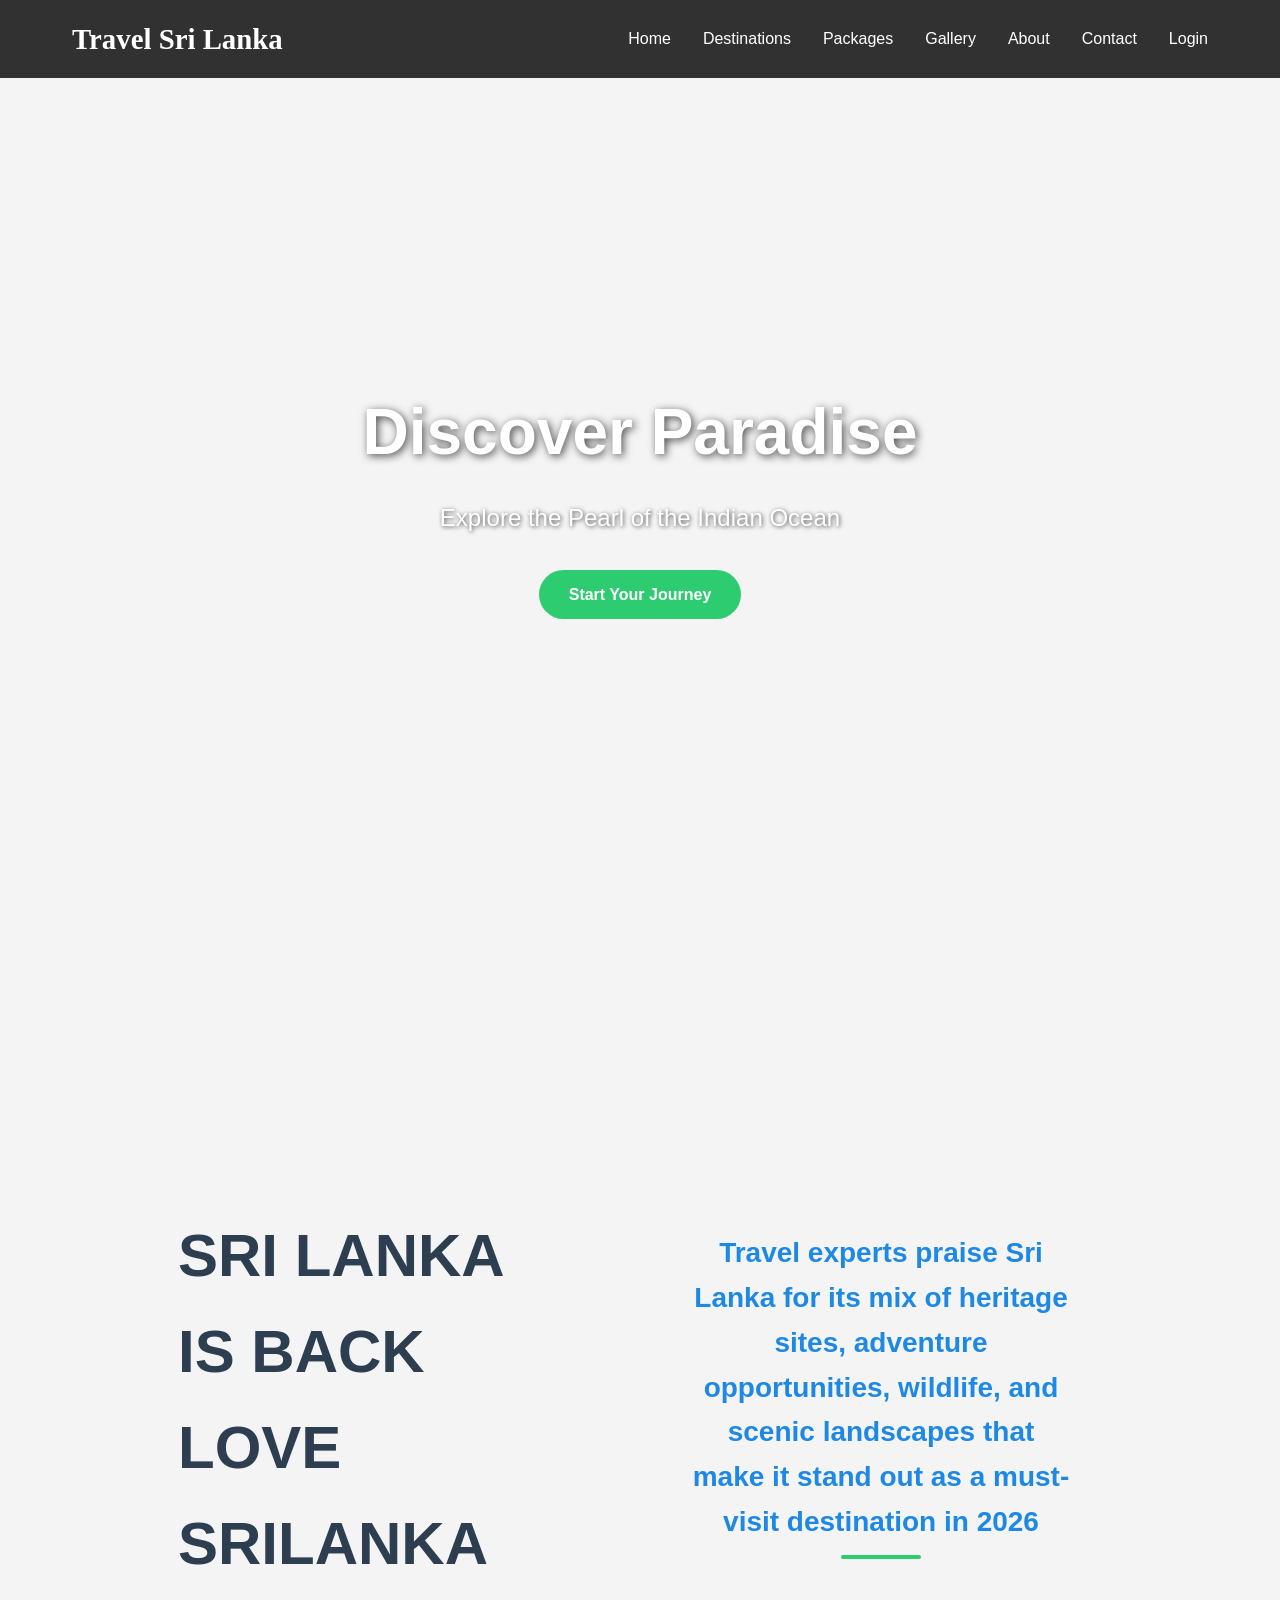
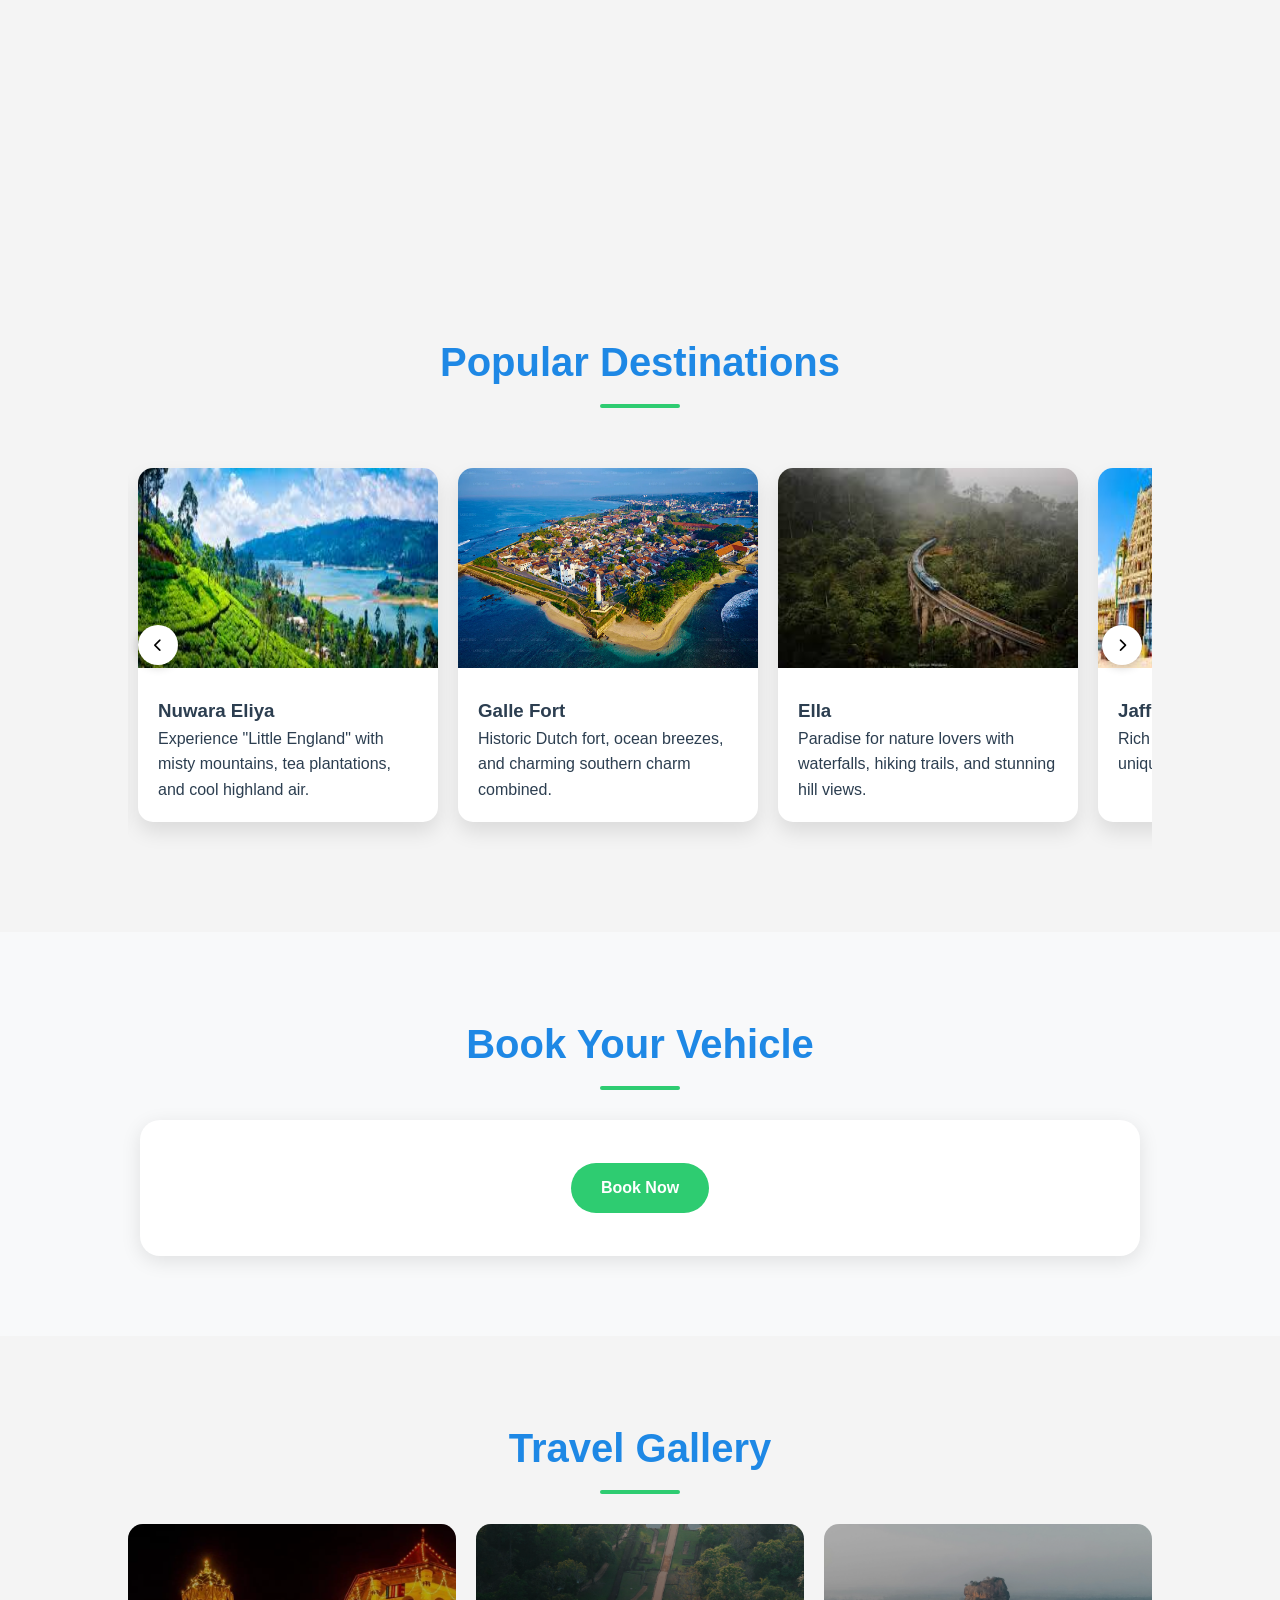
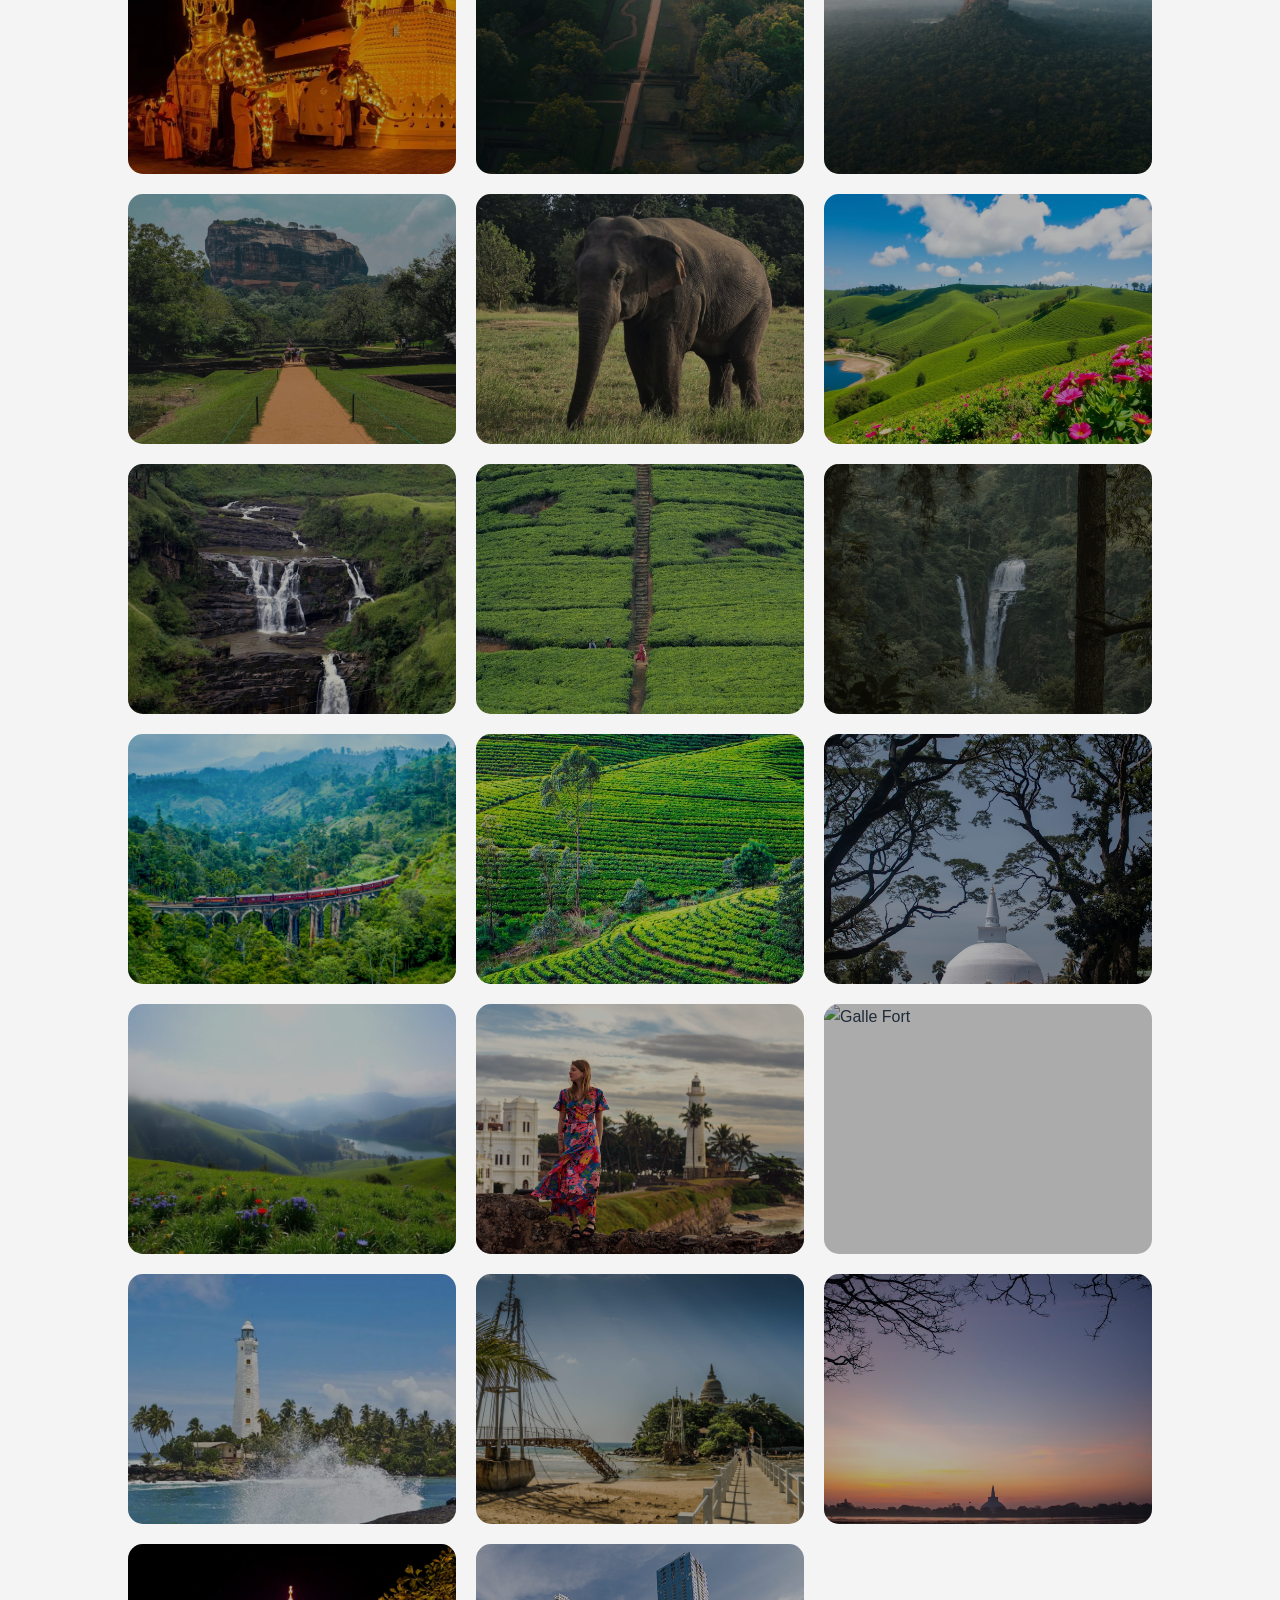
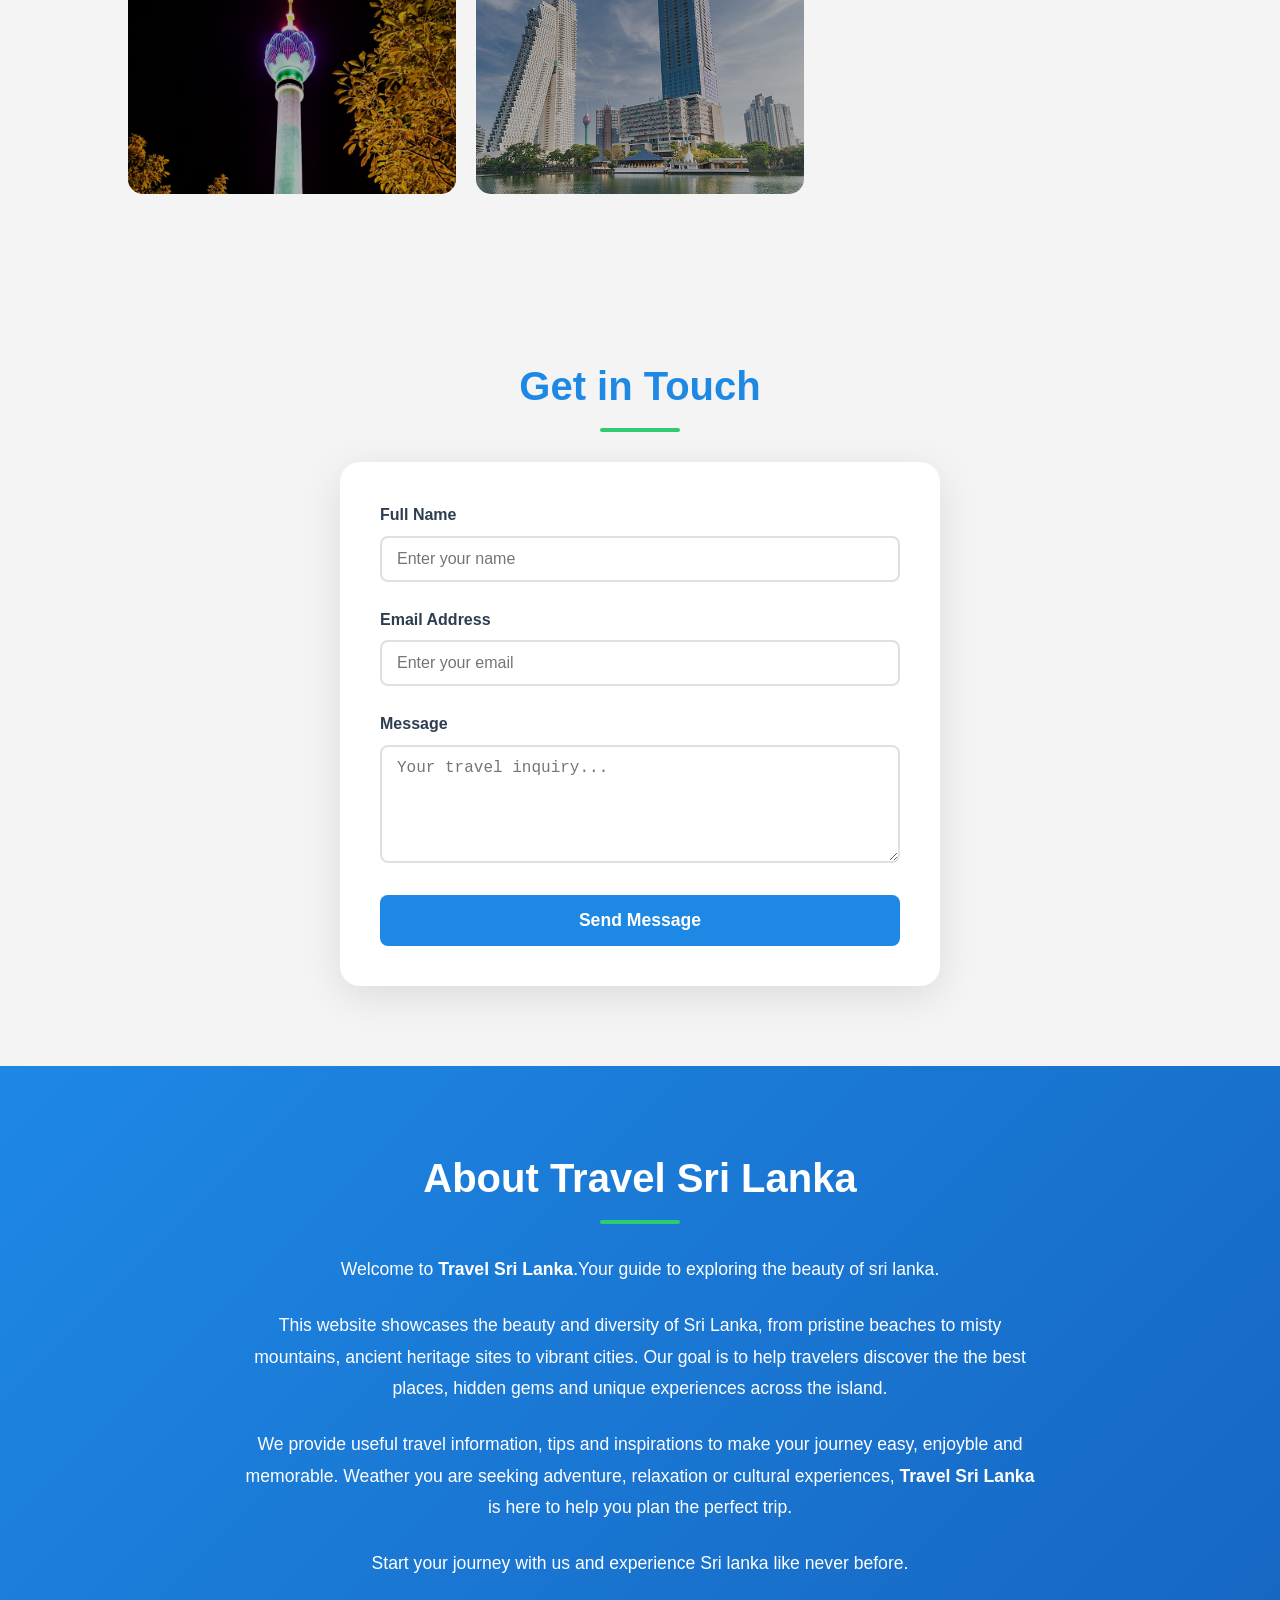
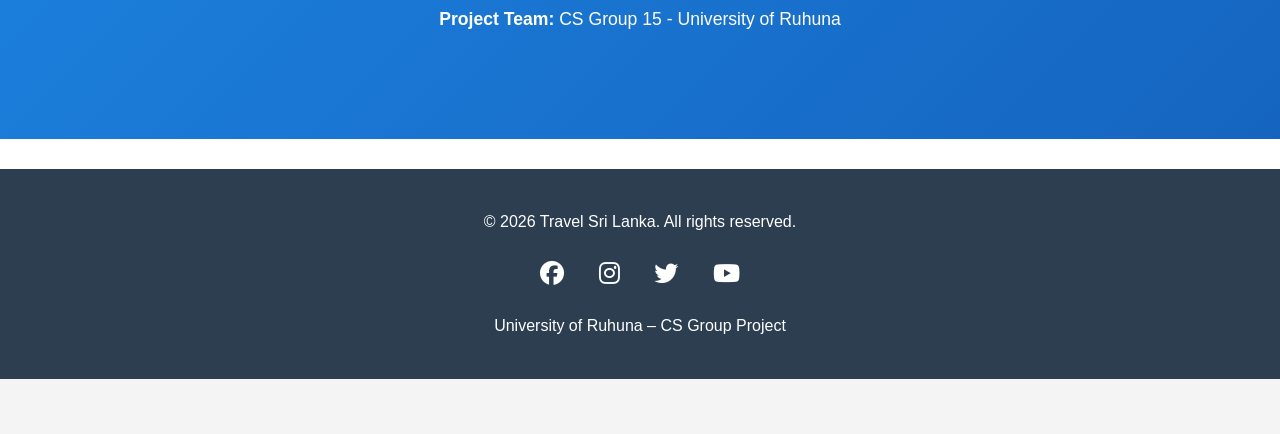
==== index.html @ 33d45a6c "File name changes" ====
<!DOCTYPE html>
<html lang="en">

<head>
    <meta charset="UTF-8">
    <meta name="viewport" content="width=device-width, initial-scale=1.0">
    <title>Travel Sri Lanka | Discover Paradise</title>
    <link rel="stylesheet" href="https://cdnjs.cloudflare.com/ajax/libs/font-awesome/6.4.0/css/all.min.css">
    <link rel="stylesheet" href="assets/css/styles.css">



    <script type="text/javascript" src="https://cdn.jsdelivr.net/npm/@emailjs/browser@4/dist/email.min.js"></script>

    <script type="text/javascript">
   (function(){
      // Replace "YOUR_PUBLIC_KEY" with your actual Public Key from EmailJS Dashboard
      emailjs.init("t9juVYwMbAKxCJKm1");
   })();
    </script>



</head>


<!--ndfnkdnflkdnf,danf,a,fbdakjjf k-->



<body>
    <!-- Header -->
    <header>
        <nav>
            <a href="#home" class="logo">Travel Sri Lanka</a>
            <ul class="nav-links" id="navLinks">
                <li><a href="#home">Home</a></li>
                <li><a href="#destinations">Destinations</a></li>
                <li><a href="#packages">Packages</a></li>
                <li><a href="#gallery">Gallery</a></li>
                <li><a href="#about">About</a></li>
                <li><a href="#contact">Contact</a></li>
                <li><a href="login.html">Login</a></li>
            </ul>
            <i class="fas fa-bars menu-toggle" id="menuToggle"></i>
        </nav>
    </header>

    <!-- Hero Section -->
    <section id="home" class="hero">
        <div class="hero-content">
            <h1>Discover Paradise</h1>
            <p>Explore the Pearl of the Indian Ocean</p>
            <a href="#destinations" class="btn">Start Your Journey</a>
        </div>
    </section>

     <section class="head-text">
        <div class="left-content">
            <h1>SRI LANKA IS BACK <BR> LOVE SRILANKA </h1>
            </div>
        <div class="right-content">
            <h2>Travel experts praise Sri Lanka for its mix of heritage sites, adventure opportunities, wildlife, and scenic
                 landscapes that make it stand out as a must-visit destination in 2026</h2>



        </div> 
     
     
     
     
     
     
     
     
     
     </section>




    <section id="destinations">
        <h2>Popular Destinations</h2>
        <div class="carousel-container">
            <button class="carousel-btn prev-btn" id="prevBtn">
                <i class="fas fa-chevron-left"></i>
            </button>

            <div class="carousel-track" id="carouselTrack">
                <div class="destination-card" data-destination="nuwara">
                    <img src="assets/images/nuwara-eliya-card.jpeg" alt="Nuwara Eliya">
                    <div class="card-content">
                        <h3>Nuwara Eliya</h3>
                        <p>Experience "Little England" with misty mountains, tea plantations, and cool highland air.</p>
                    </div>
                </div>
                <div class="destination-card" data-destination="galle">
                    <img src="assets/images/galle-card.webp" alt="Galle">
                    <div class="card-content">
                        <h3>Galle Fort</h3>
                        <p>Historic Dutch fort, ocean breezes, and charming southern charm combined.</p>
                    </div>
                </div>
                <div class="destination-card" data-destination="ella">
                    <img src="assets/images/ella-card.jpeg" alt="Ella">
                    <div class="card-content">
                        <h3>Ella</h3>
                        <p>Paradise for nature lovers with waterfalls, hiking trails, and stunning hill views.</p>
                    </div>
                </div>
                <div class="destination-card" data-destination="jaffna">
                    <img src="assets/images/jaffna-card.jpeg" alt="Jaffna">
                    <div class="card-content">
                        <h3>Jaffna</h3>
                        <p>Rich Tamil culture, historic temples, unique cuisine, and coastal beauty.</p>
                    </div>
                </div>
                <div class="destination-card" data-destination="kandy">
                    <img src="assets/images/kandy-card.jpeg" alt="Kandy">
                    <div class="card-content">
                        <h3>Kandy</h3>
                        <p>Cultural capital with sacred temples, hill views, and a peaceful lake.</p>
                    </div>
                </div>
                <div class="destination-card" data-destination="colombo">
                    <img src="assets/images/colombo-card.jpeg" alt="Colombo">
                    <div class="card-content">
                        <h3>Colombo</h3>
                        <p>Vibrant capital blending modern city life with history and seaside walks.</p>
                    </div>
                </div>
                <div class="destination-card" data-destination="matara">
                    <img src="assets/images/matara-card.jpeg" alt="Matara">
                    <div class="card-content">
                        <h3>Matara</h3>
                        <p>Calm southern town with beaches, heritage sites, and ocean breezes.</p>
                    </div>
                </div>
                <div class="destination-card" data-destination="trinco">
                    <img src="assets/images/trincomalee-card.jpeg" alt="Trincomalee">
                    <div class="card-content">
                        <h3>Trincomalee</h3>
                        <p>Pristine beaches, natural harbors, whale watching, and coastal serenity.</p>
                    </div>
                </div>
                <div class="destination-card" data-destination="sigiriya">
                    <img src="assets/images/sigiriya-card.jpeg" alt="Sigiriya">
                    <div class="card-content">
                        <h3>Sigiriya</h3>
                        <p>Iconic rock fortress with ancient ruins and breathtaking panoramic views.</p>
                    </div>
                </div>
            </div>

            <button class="carousel-btn next-btn" id="nextBtn">
                <i class="fas fa-chevron-right"></i>
            </button>
        </div>
    </section>

    <!-- Destination Details Modal -->
    <div class="destination-modal" id="destinationModal">
        <div class="destination-modal-content">
            <button class="destination-close-btn" id="destinationCloseBtn">&times;</button>
            <img id="destinationModalImg" src="" alt="">
            <div class="destination-modal-body">
                <h2 id="destinationModalTitle"></h2>
                <div class="location">
                    <i class="fas fa-map-marker-alt"></i>
                    <span id="destinationModalLocation"></span>
                </div>
                <div class="description" id="destinationModalDescription"></div>
                <div class="highlights">
                    <h3>Highlights</h3>
                    <ul id="destinationModalHighlights"></ul>
                </div>
            </div>
        </div>
    </div>

    <!-- Packages -->
    <section id="packages">
        <h2>Book Your Vehicle</h2>
        <div class="package-grid">
            <div class="package-card">
                <a href="login.html" class="btn" target="_blank">Book Now</a>
            </div>
        </div>
    </section>

    <!-- Gallery -->
    <section id="gallery">
        <h2>Travel Gallery</h2>
        <div class="gallery-grid">
            <div class="gallery-item" onclick="openModal(this)">
                <img src="assets/images/gallery/kandy-temple-of-tooth.jpg" alt="Temple">
                <div class="gallery-overlay">

                </div>
            </div>
            <div class="gallery-item" onclick="openModal(this)">
                <img src="assets/images/gallery/sigiriya-1.jpg" alt="sigiriya">
                <div class="gallery-overlay">

                </div>
            </div>
            <div class="gallery-item" onclick="openModal(this)">
                <img src="assets/images/gallery/sigiriya-2.jpg" alt="sigiriya">
                <div class="gallery-overlay">

                </div>
            </div>
            <div class="gallery-item" onclick="openModal(this)">
                <img src="assets/images/gallery/sigiriya-3.jpg" alt="sigiriya">
                <div class="gallery-overlay">

                </div>
            </div>
            <div class="gallery-item" onclick="openModal(this)">
                <img src="assets/images/gallery/sigiriya-4.jpg" alt="sigiriya">
                <div class="gallery-overlay">

                </div>
            </div>
            <div class="gallery-item" onclick="openModal(this)">
                <img src="assets/images/gallery/nuwara-eliya-01.jpg" alt="Nuwara-Eliya">
                <div class="gallery-overlay">

                </div>
            </div>
            <div class="gallery-item" onclick="openModal(this)">
                <img src="assets/images/gallery/nuwara-eliya-gallery-01.jpg" alt="Nuwara-Eliya">
                <div class="gallery-overlay">

                </div>
            </div>

             <div class="gallery-item" onclick="openModal(this)">
                <img src="assets/images/gallery/nuwara-eliya-gallery-02.jpg" alt="Nuwara-Eliya">
                <div class="gallery-overlay">

                </div>
            </div>

             <div class="gallery-item" onclick="openModal(this)">
                <img src="assets/images/gallery/nuwara-eliya-gallery-03.jpg" alt="Nuwara-Eliya">
                <div class="gallery-overlay">

                </div>
            </div>

            <div class="gallery-item" onclick="openModal(this)">
                <img src="assets/images/gallery/nuwara-eliya-ninearch.jpg" alt="Nuwara-Eliya">
                <div class="gallery-overlay">

                </div>
            </div>
            <div class="gallery-item" onclick="openModal(this)">
                <img src="assets/images/gallery/nuwara-eliya-tea.jpg" alt="Nuwara-Eliya">
                <div class="gallery-overlay">

                </div>
            </div>
            <div class="gallery-item" onclick="openModal(this)">
                <img src="assets/images/gallery/anuradhapura-02.jpg" alt="Nuwara-Eliya">
                <div class="gallery-overlay">

                </div>
            </div>
            <div class="gallery-item" onclick="openModal(this)">
                <img src="assets/images/gallery/nuwara-eliya-winter.jpg" alt="Nuwara-Eliya">
                <div class="gallery-overlay">

                </div>
            </div>

            <div class="gallery-item" onclick="openModal(this)">
                <img src="assets/images/gallery/galle-fort-01.jpg" alt="Beach">
                <div class="gallery-overlay">

                </div>
            </div>
            <div class="gallery-item" onclick="openModal(this)">
                <img src="assets/images/gallery/galle-fort-02.jpg" alt="Galle Fort">
                <div class="gallery-overlay">

                </div>
            </div>
            <div class="gallery-item" onclick="openModal(this)">
                <img src="assets/images/gallery/lighthouse-matara.webp" alt="lighthouse">
                <div class="gallery-overlay">

                </div>
            </div>

            <div class="gallery-item" onclick="openModal(this)">
                <img src="assets/images/gallery/matara-paravi-duwa.jpg" alt="paravi dupatha">
                <div class="gallery-overlay">

                </div>
            </div>
            <div class="gallery-item" onclick="openModal(this)">
                <img src="assets/images/gallery/anuradhapura-01.jpg" alt="anur">
                <div class="gallery-overlay">

                </div>
            </div>
            <div class="gallery-item" onclick="openModal(this)">
                <img src="assets/images/gallery/lotus-tower.jpg" alt="Lotus tower">
                <div class="gallery-overlay">

                </div>
            </div>
            <div class="gallery-item" onclick="openModal(this)">
                <img src="assets/images/gallery/colombo-1.jpg" alt="colombo">
                <div class="gallery-overlay">

                </div>
            </div>
        </div>
    </section>

    <!-- Gallery Modal -->
    <div class="modal" id="imageModal">
        <span class="modal-close" onclick="closeModal()">&times;</span>
        <img id="modalImage" src="" alt="Gallery Image">
    </div>

    <!-- Contact -->
    <section id="contact">
        <h2>Get in Touch</h2>
        <div class="contact-container">
            <form id="contactForm">
                <div class="form-group">
                    <label for="name">Full Name</label>
                    <input type="text" id="name" placeholder="Enter your name" required>
                </div>
                <div class="form-group">
                    <label for="email">Email Address</label>
                    <input type="email" id="email" placeholder="Enter your email" required>
                </div>
                <div class="form-group">
                    <label for="message">Message</label>
                    <textarea id="message" rows="5" placeholder="Your travel inquiry..." required></textarea>
                </div>
                <button type="submit" class="submit-btn">Send Message</button>
            </form>
        </div>
    </section>

    <!-- About -->
    <section id="about">
        <h2>About Travel Sri Lanka</h2>
        <div class="about-content">
            <p>Welcome to <b>Travel Sri Lanka</b>.Your guide to exploring the beauty of sri lanka.</p>
            <p>This website showcases the beauty and diversity of Sri Lanka, from pristine beaches to misty mountains,
                ancient heritage sites to vibrant cities. Our goal is to help travelers discover the the best places,
                hidden gems and unique experiences across the island.</p>
            <p>We provide useful travel information, tips and inspirations to make your journey easy, enjoyble and
                memorable. Weather you are seeking adventure, relaxation or cultural experiences, <b>Travel Sri
                    Lanka</b> is here to help you plan the perfect trip.</p>
            <p>Start your journey with us and experience Sri lanka like never before.</p>

            
            <p><strong>Project Team:</strong> CS Group 15 - University of Ruhuna</p>
        </div>
    </section>
    <div style="background-color: rgb(255, 255, 255); height: 30px;"></div>
    <!-- Footer -->
    <footer>
        <div class="footer-content">
            <p>&copy; 2026 Travel Sri Lanka. All rights reserved.</p>
            <div class="social-icons">
                <a href="#"><i class="fab fa-facebook"></i></a>
                <a href="#"><i class="fab fa-instagram"></i></a>
                <a href="#"><i class="fab fa-twitter"></i></a>
                <a href="#"><i class="fab fa-youtube"></i></a>
            </div>
            <p>University of Ruhuna – CS Group Project</p>
        </div>
    </footer>

    <script src="assets/js/main.js"></script>
</body>

</html>
---- assets/css/styles.css ----
:root {
    --primary-blue: #1e88e5;
    --secondary-green: #2ecc71;
    --accent-color: #f8f9fa;
    --dark-text: #2c3e50;
    --white: #ffffff;
}

* {
    margin: 0;
    padding: 0;
    box-sizing: border-box;
}

html {
    scroll-behavior: smooth;
}

body {
    font-family: 'Segoe UI', Tahoma, Geneva, Verdana, sans-serif;
    line-height: 1.6;
    color: var(--dark-text);
}

/* Header & Navigation */
header {
    position: fixed;
    width: 100%;
    top: 0;
    z-index: 1000;
    background: rgba(0, 0, 0, 0.8);
    backdrop-filter: blur(10px);
    transition: all 0.3s ease;
}

nav {
    max-width: 1200px;
    margin: 0 auto;
    display: flex;
    justify-content: space-between;
    align-items: center;
    padding: 1rem 2rem;
}

.logo {
    font-size: 1.8rem;
    font-weight: bold;
    color: var(--white);
    text-decoration: none;
    font-family: Georgia, serif;
}

.nav-links {
    display: flex;
    list-style: none;
    gap: 2rem;
}

.nav-links a {
    color: var(--white);
    text-decoration: none;
    font-weight: 500;
    transition: color 0.3s;
    position: relative;
}

.nav-links a::after {
    content: '';
    position: absolute;
    bottom: -5px;
    left: 0;
    width: 0;
    height: 2px;
    background: var(--secondary-green);
    transition: width 0.3s;
}

.nav-links a:hover::after {
    width: 100%;
}

.menu-toggle {
    display: none;
    font-size: 1.5rem;
    color: var(--white);
    cursor: pointer;
}

/* Hero Section */
.hero {
    height: 100vh;

    display: flex;
    align-items: center;
    justify-content: center;
    text-align: center;
    color: var(--white);
    background-size: cover;
    background-position: center;
    background-repeat: no-repeat;

    
    animation:slideShow 25s infinite;
    transition: background-image 1s ease-in-out;
}
@keyframes slideShow {
    0% { background-image: url('../images/colombo-1.jpg'); }
    20% { background-image: url('../images/ella-sri-lanka.jpg'); }
    25% { background-image: url('../images/galle-fort-01.jpg'); }
    45% { background-image: url('../images/galle-fort-02.jpg'); }
    50% { background-image: url('../images/kandy-temple-of-tooth.jpg'); }
    70% { background-image: url('../images/lighthouse-matara.webp'); }
    75% { background-image: url('../images/nuwara-eliya-ninearch.jpg'); }
    95% { background-image: url('../images/sigiriya-2.jpg'); }
    100% { background-image: url('../images/nuwara-eliya-winter.jpg'); }
}

.hero-content h1 {
    font-size: 4rem;
    margin-bottom: 1rem;
    text-shadow: 2px 2px 8px rgba(0,0,0,0.7);
    animation: fadeInUp 1s ease;
}

.hero-content p {
    font-size: 1.5rem;
    margin-bottom: 2rem;
    text-shadow: 1px 1px 4px rgba(0,0,0,0.7);
    animation: fadeInUp 1.2s ease;
}

.btn {
    display: inline-block;
    padding: 12px 30px;
    background: var(--secondary-green);
    color: var(--white);
    text-decoration: none;
    border-radius: 25px;
    font-weight: 600;
    transition: all 0.3s;
    animation: fadeInUp 1.4s ease;
}

.btn:hover {
    background: #27ae60;
    transform: translateY(-3px);
    box-shadow: 0 10px 20px rgba(0,0,0,0.3);
}

@keyframes fadeInUp {
    from {
        opacity: 0;
        transform: translateY(30px);
    }
    to {
        opacity: 1;
        transform: translateY(0);
    }
}
/* head one newly added */

.head-text {

    display: flex;
    width: 100%;
    height: 100vh;
    align-items: center;

}

.left-content{
    flex: 1;
    
    display: flex;
    justify-content: center;
    align-items: center;
    padding: 50px;
   font-size: 40px; ;



}

.left-content h1 {
    font size: 80px;
    font weight: bold;
    
}
.right-content {
    flex: 1;
    padding: 80px;
}

.right-content h2 {
    font-size: 28px;
    margin-bottom: 10px;
}

.right-content p {
    font-size: 16px;
    line-height: 1.6;
    color: #555;
    margin-bottom: 30px;
}








/* Sections */
section {
    padding: 80px 10%;
}

h2 {
    text-align: center;
    font-size: 2.5rem;
    margin-bottom: 3rem;
    color: var(--primary-blue);
    position: relative;
}

h2::after {
    content: '';
    display: block;
    width: 80px;
    height: 4px;
    background: var(--secondary-green);
    margin: 10px auto 0;
    border-radius: 2px;
}

/* Destinations Carousel */
body {
    font-family: 'Segoe UI', sans-serif;
    background-color: #f4f4f4;
    padding: 50px 0;
}

h2 { text-align: center; margin-bottom: 30px; }

.carousel-container {
    position: relative;
    max-width: 1200px;
    margin: 0 auto;
    overflow: hidden; /* Keeps the cards outside the 'window' hidden */
    padding: 20px 0; /* Space for the 'pop up' hover effect */
}

.carousel-track {
    display: flex;
    gap: 20px;
    padding: 10px; /* Gives space for the scale(1.1) effect so it doesn't clip */
    transition: transform 0.6s cubic-bezier(0.4, 0, 0.2, 1);
}

/* Position buttons ON TOP of the carousel */
.carousel-btn {
    position: absolute;
    top: 50%;
    transform: translateY(-50%);
    z-index: 100; /* Ensure they stay above the cards */
}

.prev-btn { left: 0; }
.next-btn { right: 0; }

.destination-card {
    min-width: 300px;
    background: white;
    border-radius: 15px;
    overflow: hidden;
    box-shadow: 0 10px 20px rgba(0,0,0,0.1);
    transition: all 0.4s ease; /* Smooth transition for blur and scale */
    cursor: pointer;
}

.destination-card img {
    width: 100%;
    height: 200px;
    object-fit: crop;
}

.card-content { padding: 20px; }

/*pop up menus*/
        .destination-modal {
            display: none;
            position: fixed;
            top: 0;
            left: 0;
            width: 100%;
            height: 100%;
            background: rgba(0,0,0,0.7);
            z-index: 2000;
            justify-content: center;
            align-items: center;
            animation: fadeIn 0.3s ease;
        }

        .destination-modal.active {
            display: flex;
        }

        @keyframes fadeIn {
            from { opacity: 0; }
            to { opacity: 1; }
        }

        .destination-modal-content {
            background: white;
            border-radius: 16px;
            max-width: 600px;
            width: 90%;
            max-height: 90vh;
            overflow-y: auto;
            animation: slideUp 0.3s ease;
            position: relative;
        }

        @keyframes slideUp {
            from { transform: translateY(50px); opacity: 0; }
            to { transform: translateY(0); opacity: 1; }
        }

        .destination-modal-content img {
            width: 100%;
            height: 300px;
            object-fit: cover;
            border-radius: 16px 16px 0 0;
        }

        .destination-modal-body {
            padding: 30px;
        }

        .destination-modal-body h2 {
            color: #2c3e50;
            margin-bottom: 15px;
            font-size: 2rem;
        }

        .destination-modal-body .location {
            color: #e74c3c;
            font-size: 0.9rem;
            margin-bottom: 20px;
            display: flex;
            align-items: center;
            gap: 5px;
        }

        .destination-modal-body .description {
            color: #555;
            line-height: 1.8;
            margin-bottom: 20px;
        }

        .destination-modal-body .highlights {
            margin-top: 20px;
        }

        .destination-modal-body .highlights h3 {
            color: #2c3e50;
            margin-bottom: 10px;
            font-size: 1.2rem;
        }

        .destination-modal-body .highlights ul {
            list-style: none;
            padding-left: 0;
        }

        .destination-modal-body .highlights li {
            padding: 8px 0;
            color: #666;
            display: flex;
            align-items: center;
            gap: 10px;
        }

        .destination-modal-body .highlights li:before {
            content: "✓";
            color: #27ae60;
            font-weight: bold;
            font-size: 1.2rem;
        }

        .destination-close-btn {
            position: absolute;
            top: 20px;
            right: 20px;
            background: white;
            border: none;
            width: 35px;
            height: 35px;
            border-radius: 50%;
            cursor: pointer;
            font-size: 1.5rem;
            color: #333;
            display: flex;
            align-items: center;
            justify-content: center;
            box-shadow: 0 2px 8px rgba(0,0,0,0.2);
            transition: background 0.3s ease;
        }

        .destination-close-btn:hover {
            background: #e74c3c;
            color: white;
        }

        .destination-card {
            cursor: pointer;
        }

/* FOCUS EFFECT LOGIC */

/* 1. When the mouse enters the track, blur all cards */
.carousel-track:hover .destination-card {
    filter: blur(4px);
    opacity: 0.6;
    transform: scale(0.95);
}

/* 2. When a specific card is hovered, pop it up and clear it */
.carousel-track .destination-card:hover {
    filter: blur(0);
    opacity: 1;
    transform: scale(1.1); /* "Pop up" effect */
    z-index: 10;
    box-shadow: 0 20px 40px rgba(0,0,0,0.3);
}

/* Navigation Buttons */
.carousel-btn {
    position: absolute;
    z-index: 11;
    background: white;
    border: none;
    border-radius: 50%;
    width: 40px;
    height: 40px;
    cursor: pointer;
    box-shadow: 0 2px 10px rgba(0,0,0,0.2);
}

.prev-btn { left: 10px; }
.next-btn { right: 10px; }
/* Packages */
#packages {
    background: var(--accent-color);
}

.package-grid {
    display: grid;
    grid-template-columns: repeat(auto-fit, minmax(300px, 1fr));
    gap: 30px;
    max-width: 1000px;
    margin: 0 auto;
}

.package-card {
    background: var(--white);
    padding: 40px 30px;
    border-radius: 20px;
    text-align: center;
    box-shadow: 0 5px 20px rgba(0,0,0,0.1);
    transition: all 0.3s;
    border: 3px solid transparent;
}

.package-card:hover {
    border-color: var(--primary-blue);
    transform: scale(1.05);
}

.package-card h3 {
    color: var(--primary-blue);
    font-size: 1.8rem;
    margin-bottom: 15px;
}

.price {
    font-size: 2.5rem;
    font-weight: 700;
    color: var(--secondary-green);
    margin: 20px 0;
}

.package-features {
    list-style: none;
    margin: 20px 0;
}

.package-features li {
    padding: 8px 0;
    border-bottom: 1px solid #eee;
}

.package-features li:last-child {
    border-bottom: none;
}

/* Gallery */
.gallery-grid {
    display: grid;
    grid-template-columns: repeat(auto-fill, minmax(250px, 1fr));
    gap: 20px;
    max-width: 1200px;
    margin: 0 auto;
}

.gallery-item {
    position: relative;
    overflow: hidden;
    border-radius: 15px;
    height: 250px;
    cursor: pointer;
}

.gallery-item img {
    width: 100%;
    height: 100%;
    object-fit: cover;
    transition: transform 0.5s;
}

.gallery-item:hover img {
    transform: scale(1.5);
}

.gallery-overlay {
    position: absolute;
    inset: 0;
    background: rgba(0,0,0,0.3);
    display: flex;
    align-items: center;
    justify-content: center;
    opacity: o.1;
    transition: opacity 0.5s;
}

.gallery-item:hover .gallery-overlay {
    opacity: 0;
}

.gallery-overlay i {
    color: var(--white);
    font-size: 2rem;
}

/* Modal */
.modal {
    display: none;
    position: fixed;
    inset: 0;
    background: rgba(0,0,0,0.9);
    z-index: 2000;
    align-items: center;
    justify-content: center;
}

.modal.active {
    display: flex;
}

.modal img {
    max-width: 90%;
    max-height: 90%;
    border-radius: 10px;
}

.modal-close {
    position: absolute;
    top: 20px;
    right: 40px;
    color: var(--white);
    font-size: 3rem;
    cursor: pointer;
}

/* About */
#about {
    background: linear-gradient(135deg, var(--primary-blue), #1565c0);
    color: var(--white);
}

#about h2 {
    color: var(--white);
}

.about-content {
    max-width: 800px;
    margin: 0 auto;
    text-align: center;
}

.about-content p {
    font-size: 1.1rem;
    margin-bottom: 1.5rem;
    line-height: 1.8;
}

/* Contact */
.contact-container {
    max-width: 600px;
    margin: 0 auto;
    background: var(--white);
    padding: 40px;
    border-radius: 20px;
    box-shadow: 0 10px 40px rgba(0,0,0,0.1);
}

.form-group {
    margin-bottom: 25px;
}

.form-group label {
    display: block;
    margin-bottom: 8px;
    font-weight: 600;
    color: var(--dark-text);
}

.form-group input,
.form-group textarea {
    width: 100%;
    padding: 12px 15px;
    border: 2px solid #e0e0e0;
    border-radius: 8px;
    font-size: 1rem;
    transition: border-color 0.3s;
}

.form-group input:focus,
.form-group textarea:focus {
    outline: none;
    border-color: var(--primary-blue);
}

.submit-btn {
    width: 100%;
    padding: 15px;
    background: var(--primary-blue);
    color: var(--white);
    border: none;
    border-radius: 8px;
    font-size: 1.1rem;
    font-weight: 600;
    cursor: pointer;
    transition: all 0.3s;
}

.submit-btn:hover {
    background: #1565c0;
    transform: translateY(-2px);
}

/* Footer */
footer {
    background: var(--dark-text);
    color: var(--white);
    padding: 40px 10%;
    text-align: center;
}

.social-icons {
    margin: 20px 0;
}

.social-icons a {
    color: var(--white);
    font-size: 1.5rem;
    margin: 0 15px;
    transition: color 0.3s;
}

.social-icons a:hover {
    color: var(--secondary-green);
}

/* Responsive */
@media (max-width: 768px) {
    .menu-toggle {
        display: block;
    }

    .nav-links {
        position: fixed;
        top: 0;
        right: -100%;
        height: 100vh;
        width: 70%;
        background: rgba(0,0,0,0.95);
        flex-direction: column;
        padding: 80px 20px;
        transition: right 0.3s;
    }

    .nav-links.active {
        right: 0;
    }

    .hero-content h1 {
        font-size: 2.5rem;
    }

    .hero-content p {
        font-size: 1.2rem;
    }

    .destination-card {
        flex: 0 0 calc(80% - 20px);
    }

    .carousel-btn {
        width: 40px;
        height: 40px;
        font-size: 1.2rem;
    }

    h2 {
        font-size: 2rem;
    }
}
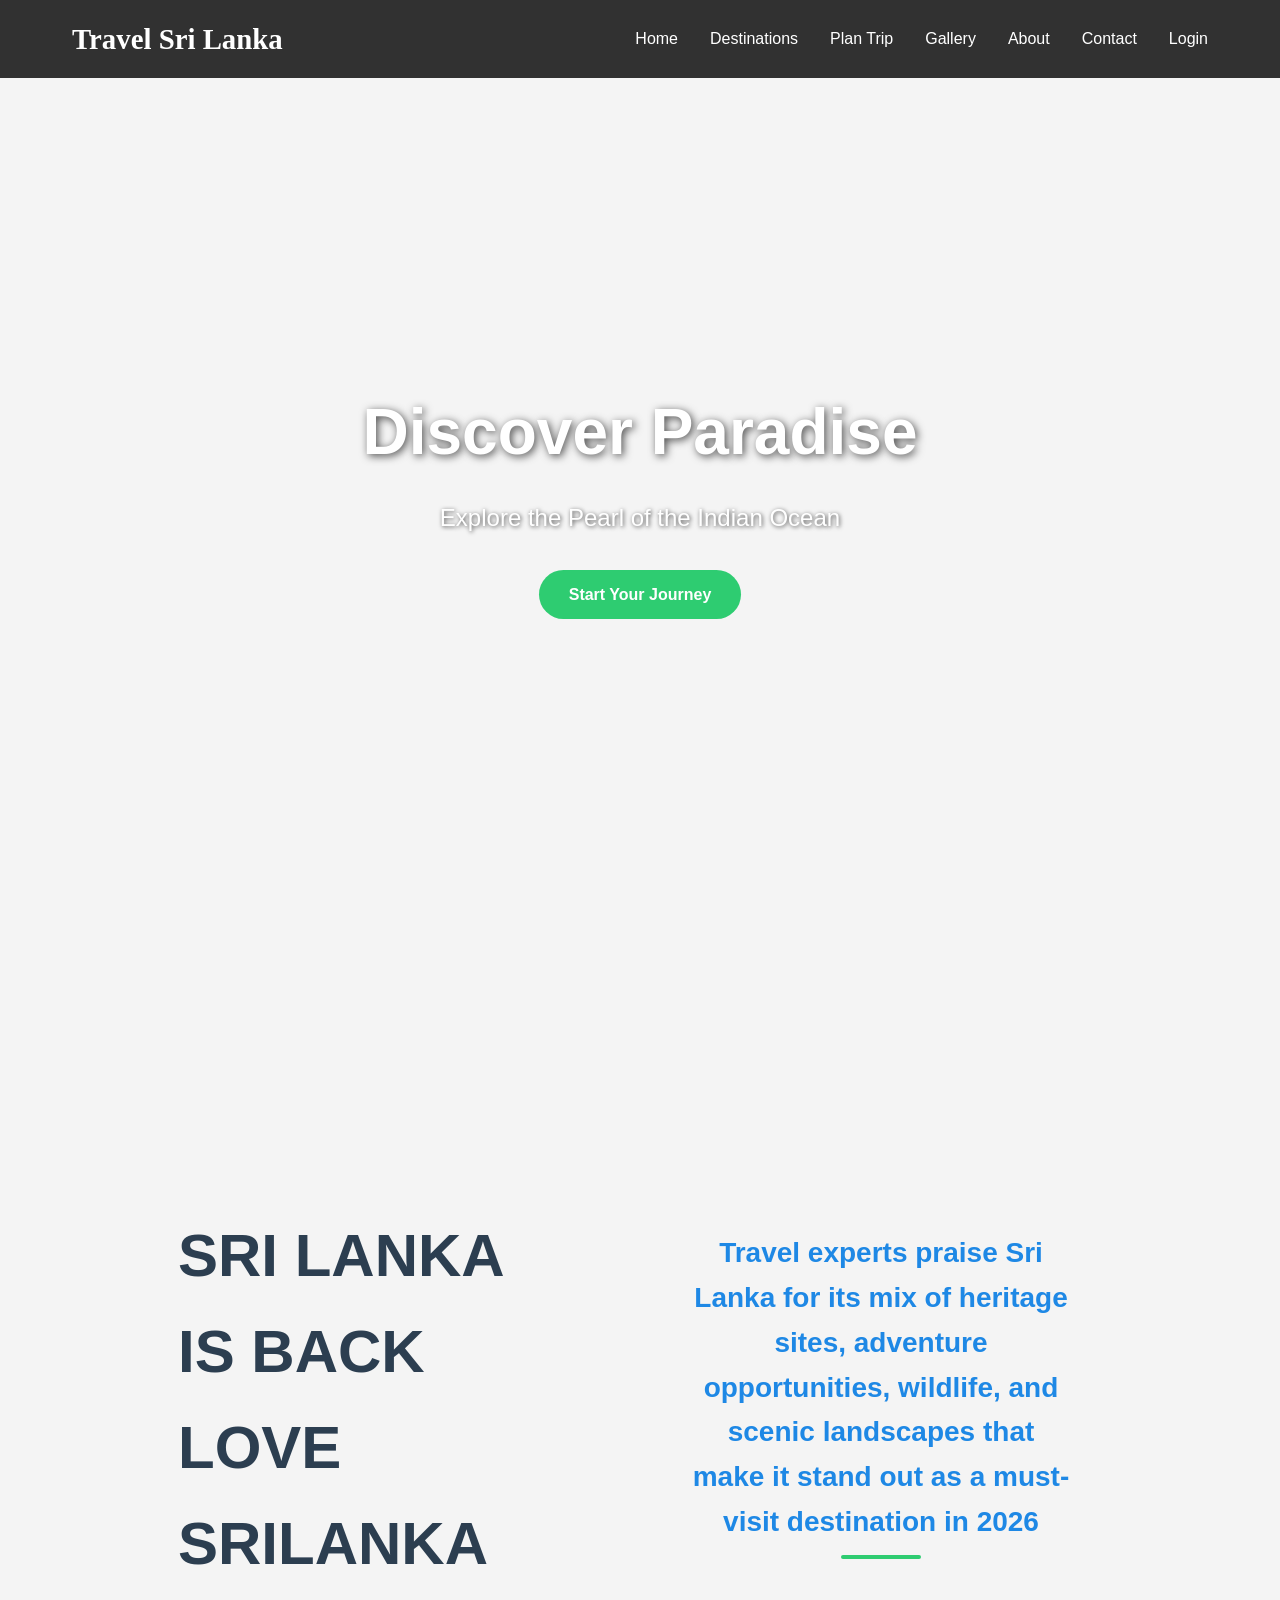
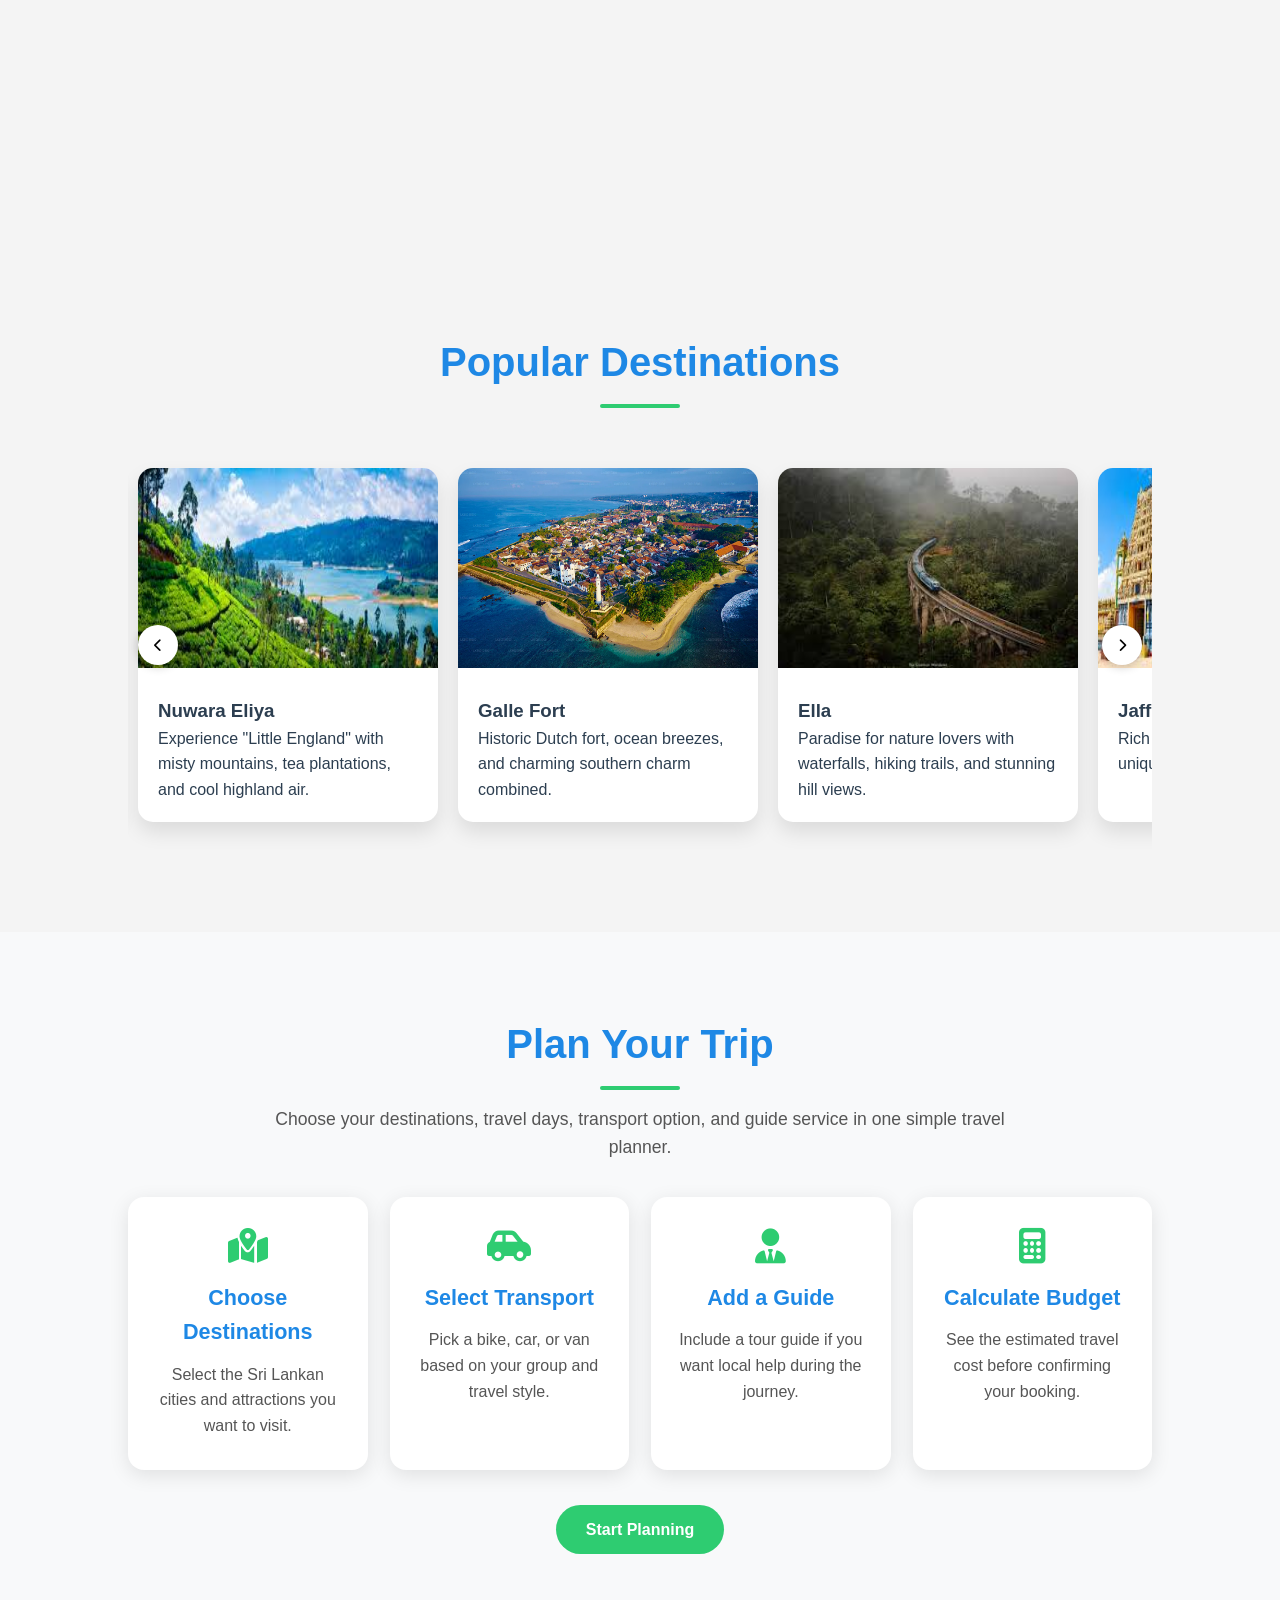
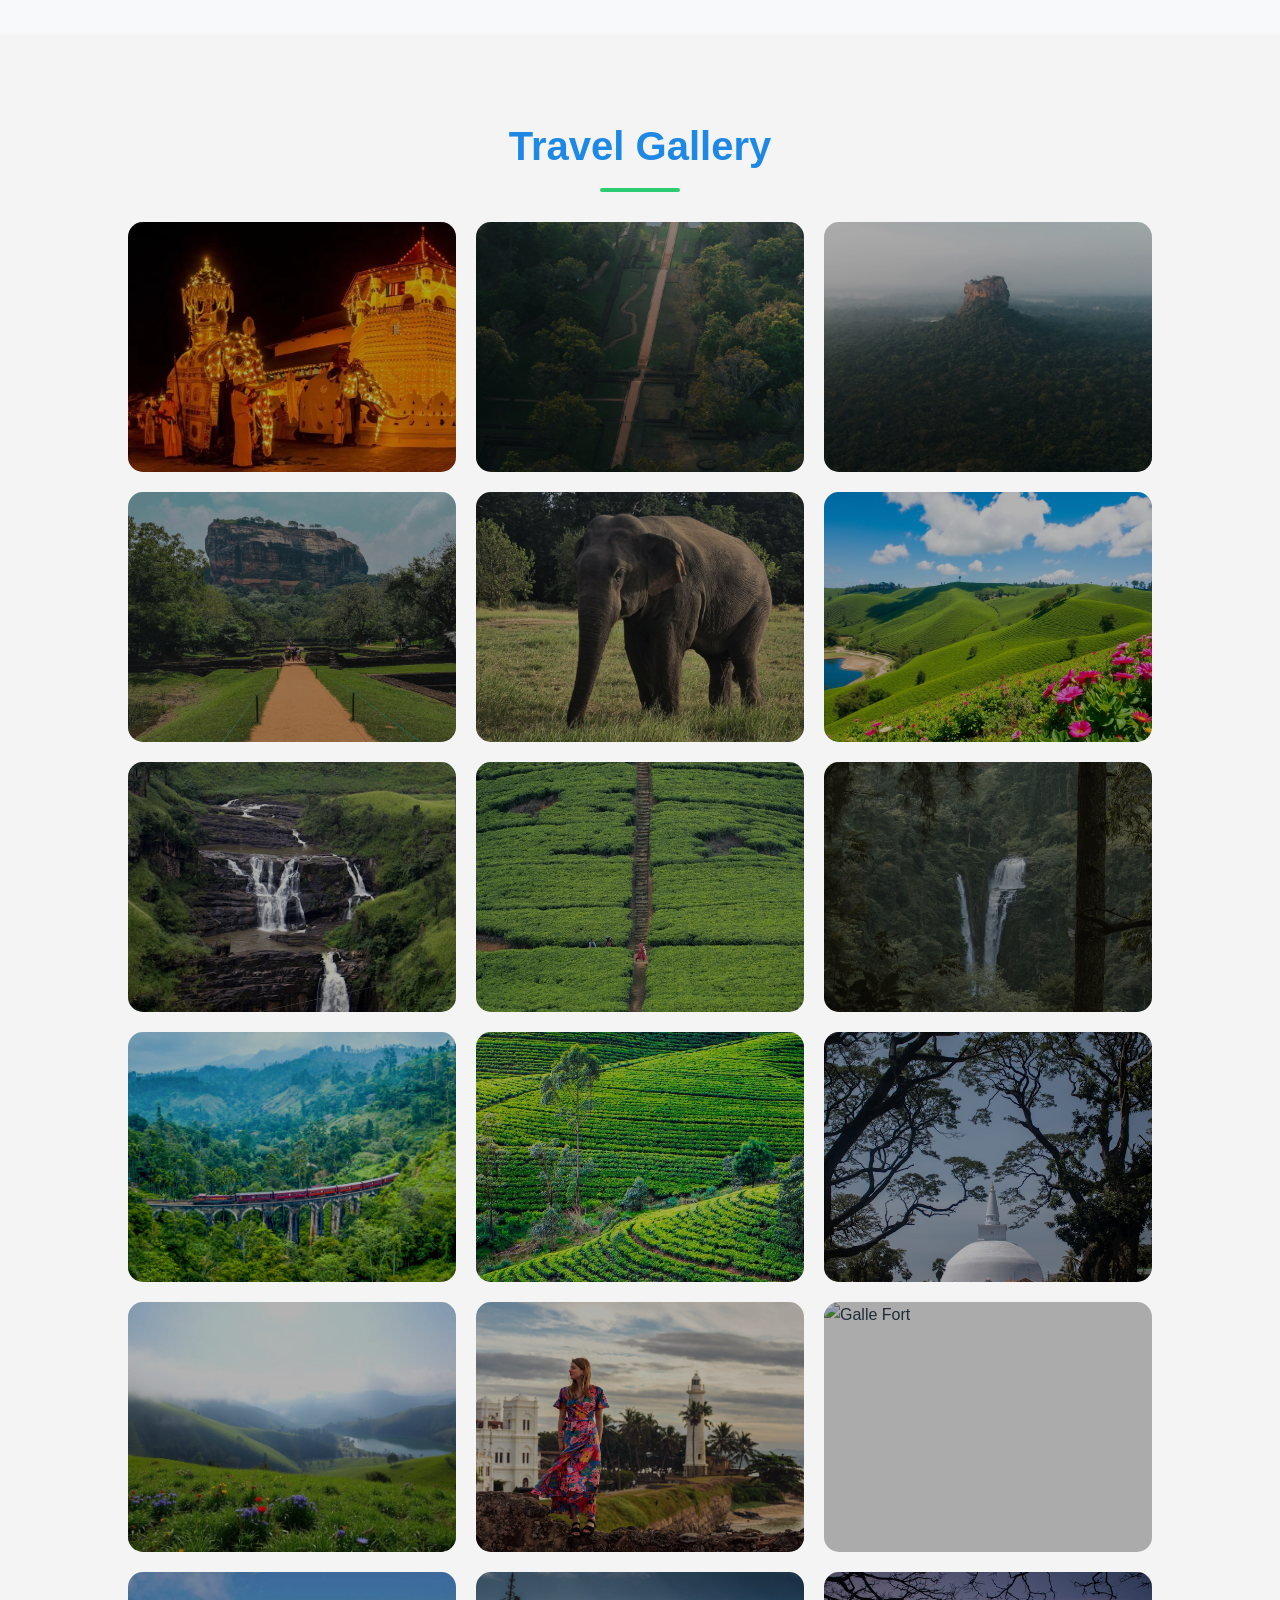
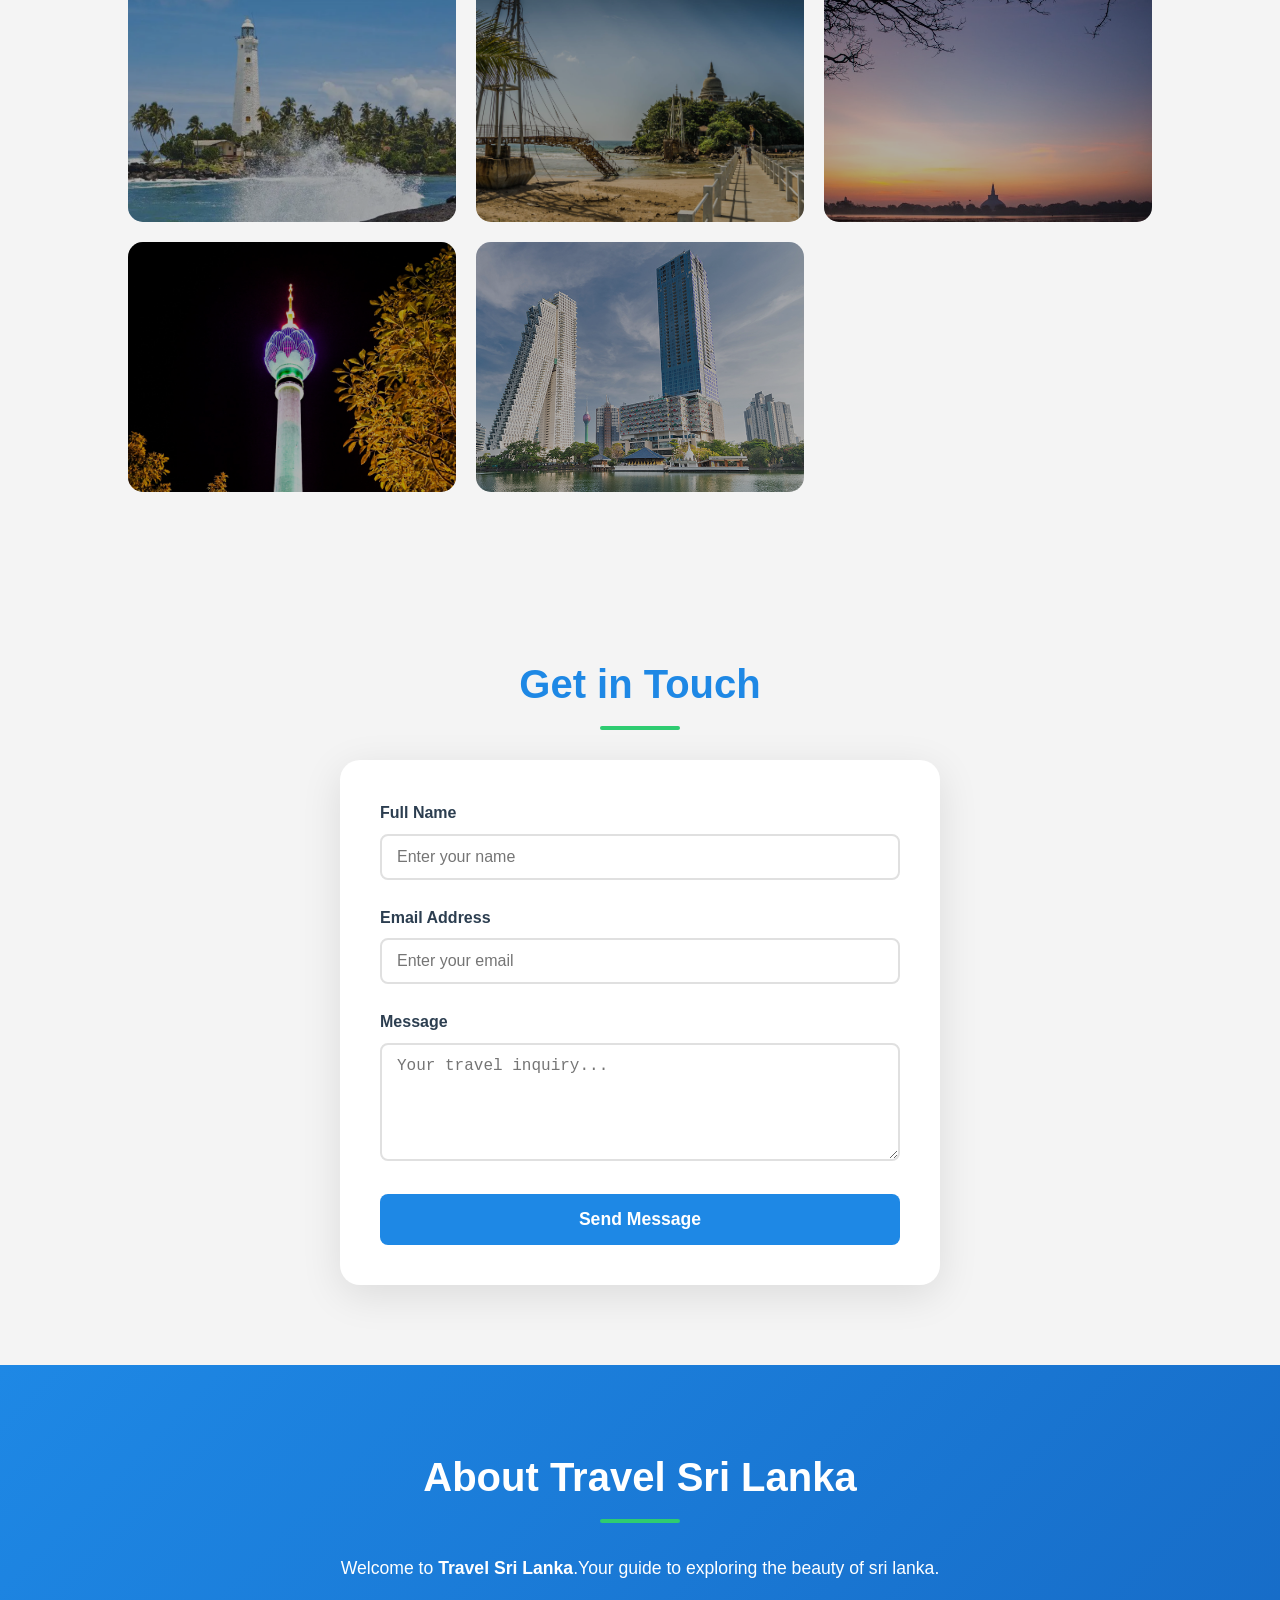
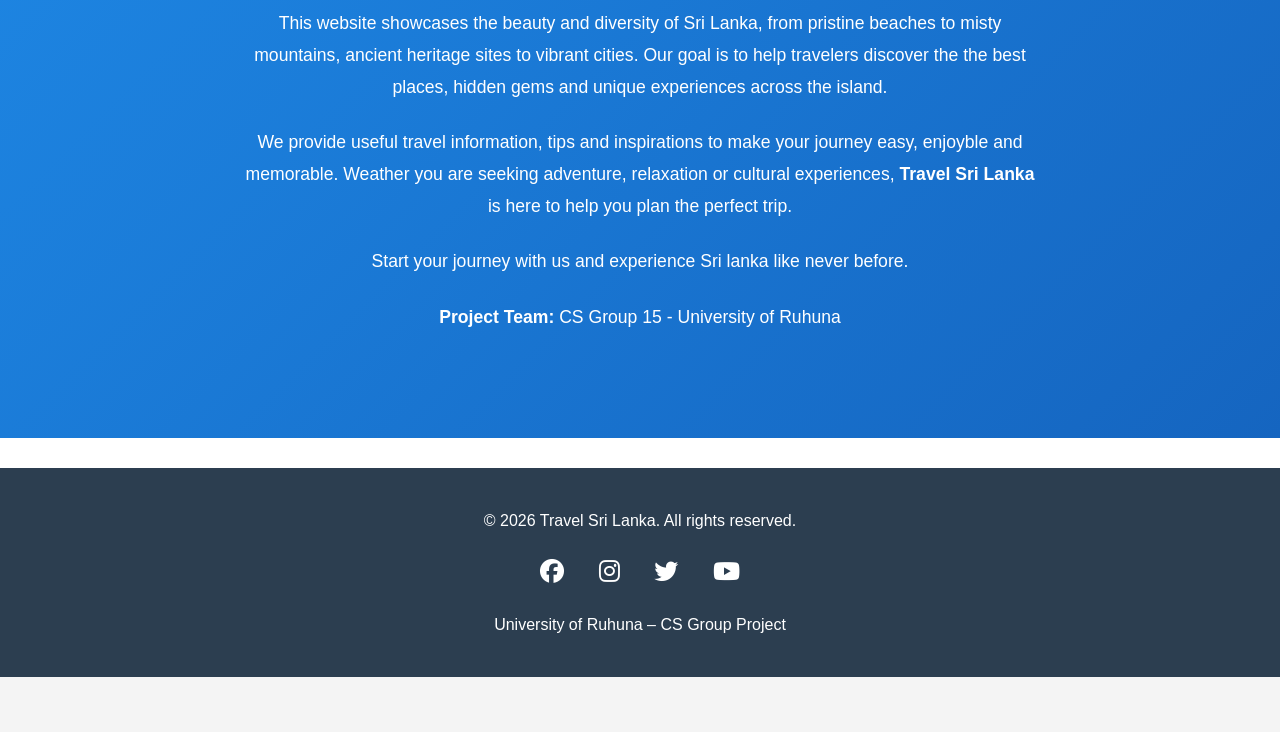
==== commit 27d35094: "Change Booking system" ====
--- a/index.html
+++ b/index.html
@@ -36,7 +36,7 @@
             <ul class="nav-links" id="navLinks">
                 <li><a href="#home">Home</a></li>
                 <li><a href="#destinations">Destinations</a></li>
-                <li><a href="#packages">Packages</a></li>
+                <li><a href="#plan-trip">Plan Trip</a></li>
                 <li><a href="#gallery">Gallery</a></li>
                 <li><a href="#about">About</a></li>
                 <li><a href="#contact">Contact</a></li>
@@ -179,14 +179,35 @@
         </div>
     </div>
 
-    <!-- Packages -->
-    <section id="packages">
-        <h2>Book Your Vehicle</h2>
-        <div class="package-grid">
-            <div class="package-card">
-                <a href="login.html" class="btn" target="_blank">Book Now</a>
-            </div>
-        </div>
+    <!-- Plan Trip -->
+    <section id="plan-trip">
+        <h2>Plan Your Trip</h2>
+        <p class="plan-intro">Choose your destinations, travel days, transport option, and guide service in one simple travel planner.</p>
+        <div class="plan-grid">
+            <div class="plan-card">
+                <i class="fas fa-map-marked-alt"></i>
+                <h3>Choose Destinations</h3>
+                <p>Select the Sri Lankan cities and attractions you want to visit.</p>
+            </div>
+            <div class="plan-card">
+                <i class="fas fa-car-side"></i>
+                <h3>Select Transport</h3>
+                <p>Pick a bike, car, or van based on your group and travel style.</p>
+            </div>
+            <div class="plan-card">
+                <i class="fas fa-user-tie"></i>
+                <h3>Add a Guide</h3>
+                <p>Include a tour guide if you want local help during the journey.</p>
+            </div>
+            <div class="plan-card">
+                <i class="fas fa-calculator"></i>
+                <h3>Calculate Budget</h3>
+                <p>See the estimated travel cost before confirming your booking.</p>
+            </div>
+        </div>
+        <div class="plan-action">
+            <a href="login.html" class="btn" target="_blank">Start Planning</a>
+            </div>
     </section>
 
     <!-- Gallery -->
--- a/assets/css/styles.css
+++ b/assets/css/styles.css
@@ -449,38 +449,61 @@
 
 .prev-btn { left: 10px; }
 .next-btn { right: 10px; }
-/* Packages */
-#packages {
+/* Plan Trip */
+#plan-trip {
     background: var(--accent-color);
 }
 
-.package-grid {
+.plan-intro {
+    max-width: 750px;
+    margin: -15px auto 35px;
+    text-align: center;
+    font-size: 1.1rem;
+    color: #555;
+}
+
+.plan-grid {
     display: grid;
-    grid-template-columns: repeat(auto-fit, minmax(300px, 1fr));
-    gap: 30px;
-    max-width: 1000px;
+    grid-template-columns: repeat(auto-fit, minmax(220px, 1fr));
+    gap: 22px;
+    max-width: 1100px;
     margin: 0 auto;
 }
 
-.package-card {
+.plan-card {
     background: var(--white);
-    padding: 40px 30px;
-    border-radius: 20px;
+    padding: 28px 24px;
+    border-radius: 16px;
     text-align: center;
     box-shadow: 0 5px 20px rgba(0,0,0,0.1);
     transition: all 0.3s;
     border: 3px solid transparent;
 }
 
-.package-card:hover {
+.plan-card:hover {
     border-color: var(--primary-blue);
-    transform: scale(1.05);
-}
-
-.package-card h3 {
+    transform: translateY(-6px);
+}
+
+.plan-card i {
+    color: var(--secondary-green);
+    font-size: 2.2rem;
+    margin-bottom: 18px;
+}
+
+.plan-card h3 {
     color: var(--primary-blue);
-    font-size: 1.8rem;
-    margin-bottom: 15px;
+    font-size: 1.35rem;
+    margin-bottom: 12px;
+}
+
+.plan-card p {
+    color: #555;
+}
+
+.plan-action {
+    margin-top: 35px;
+    text-align: center;
 }
 
 .price {
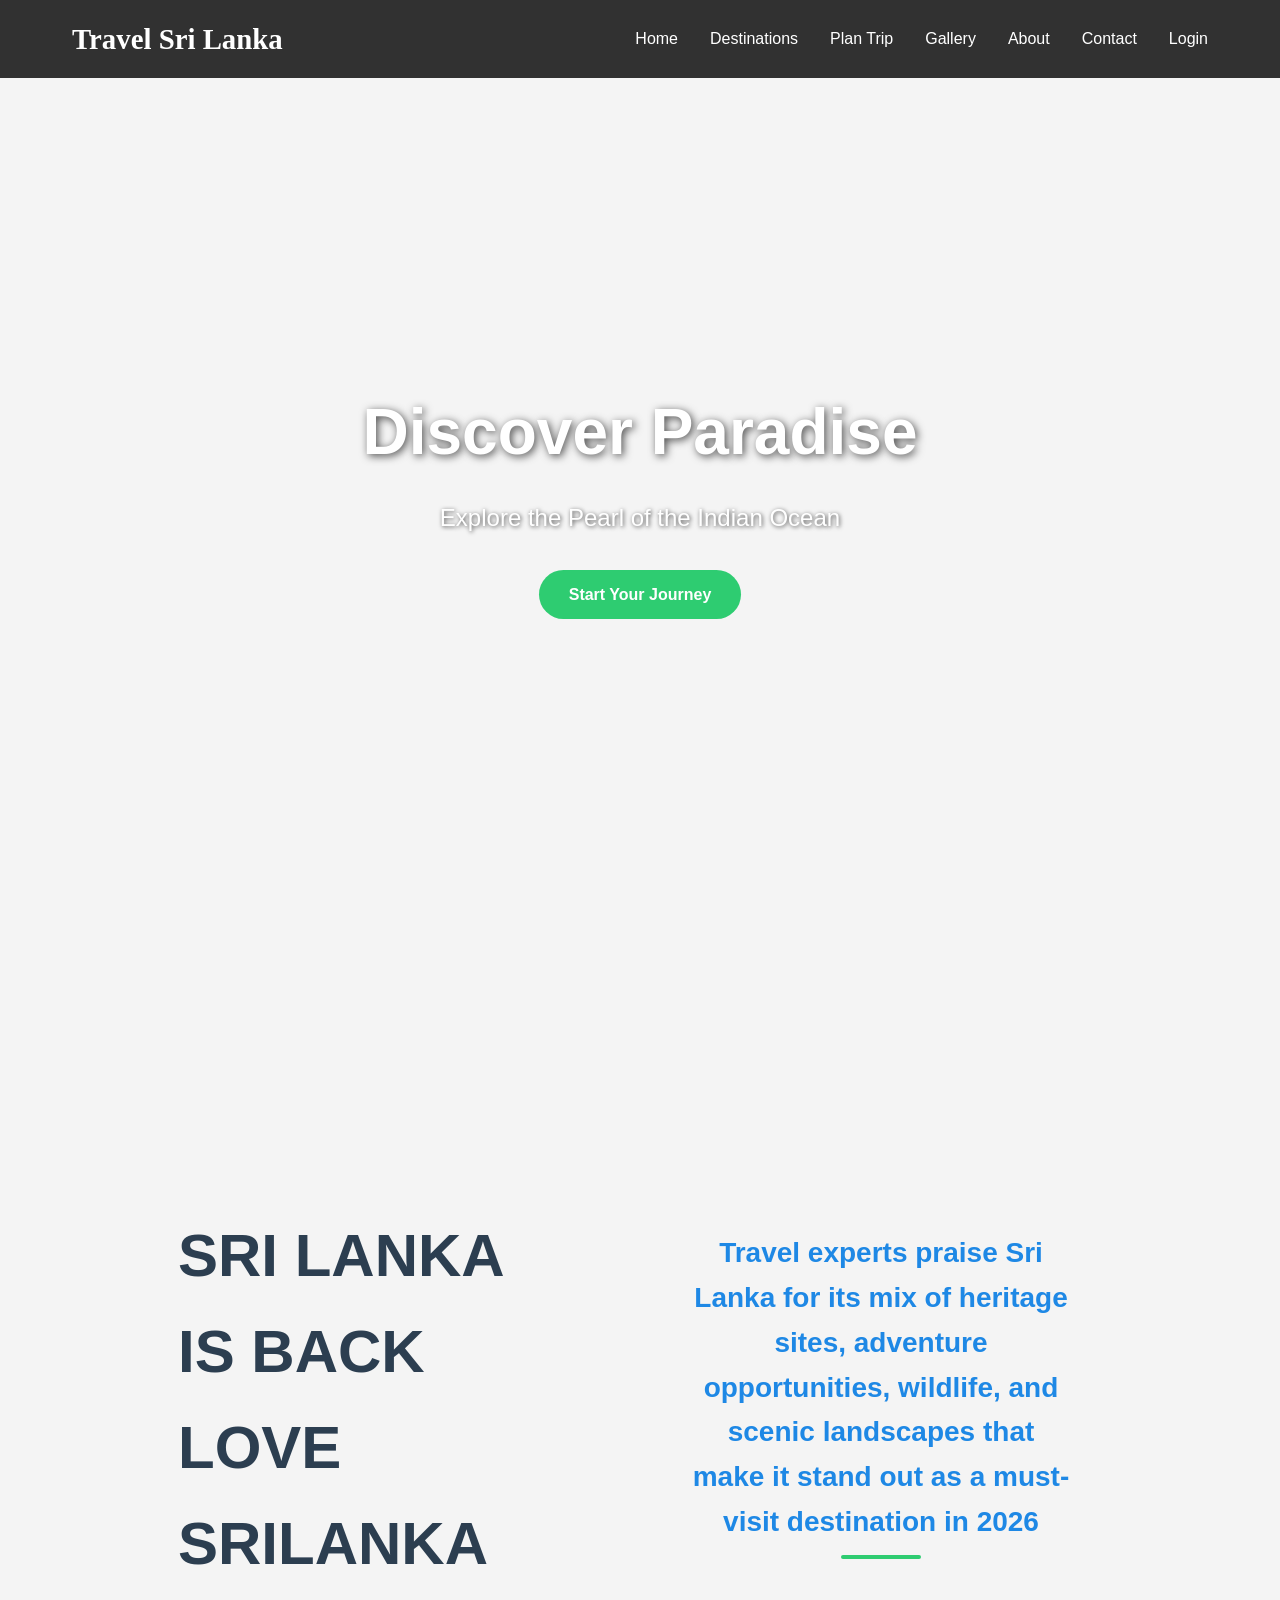
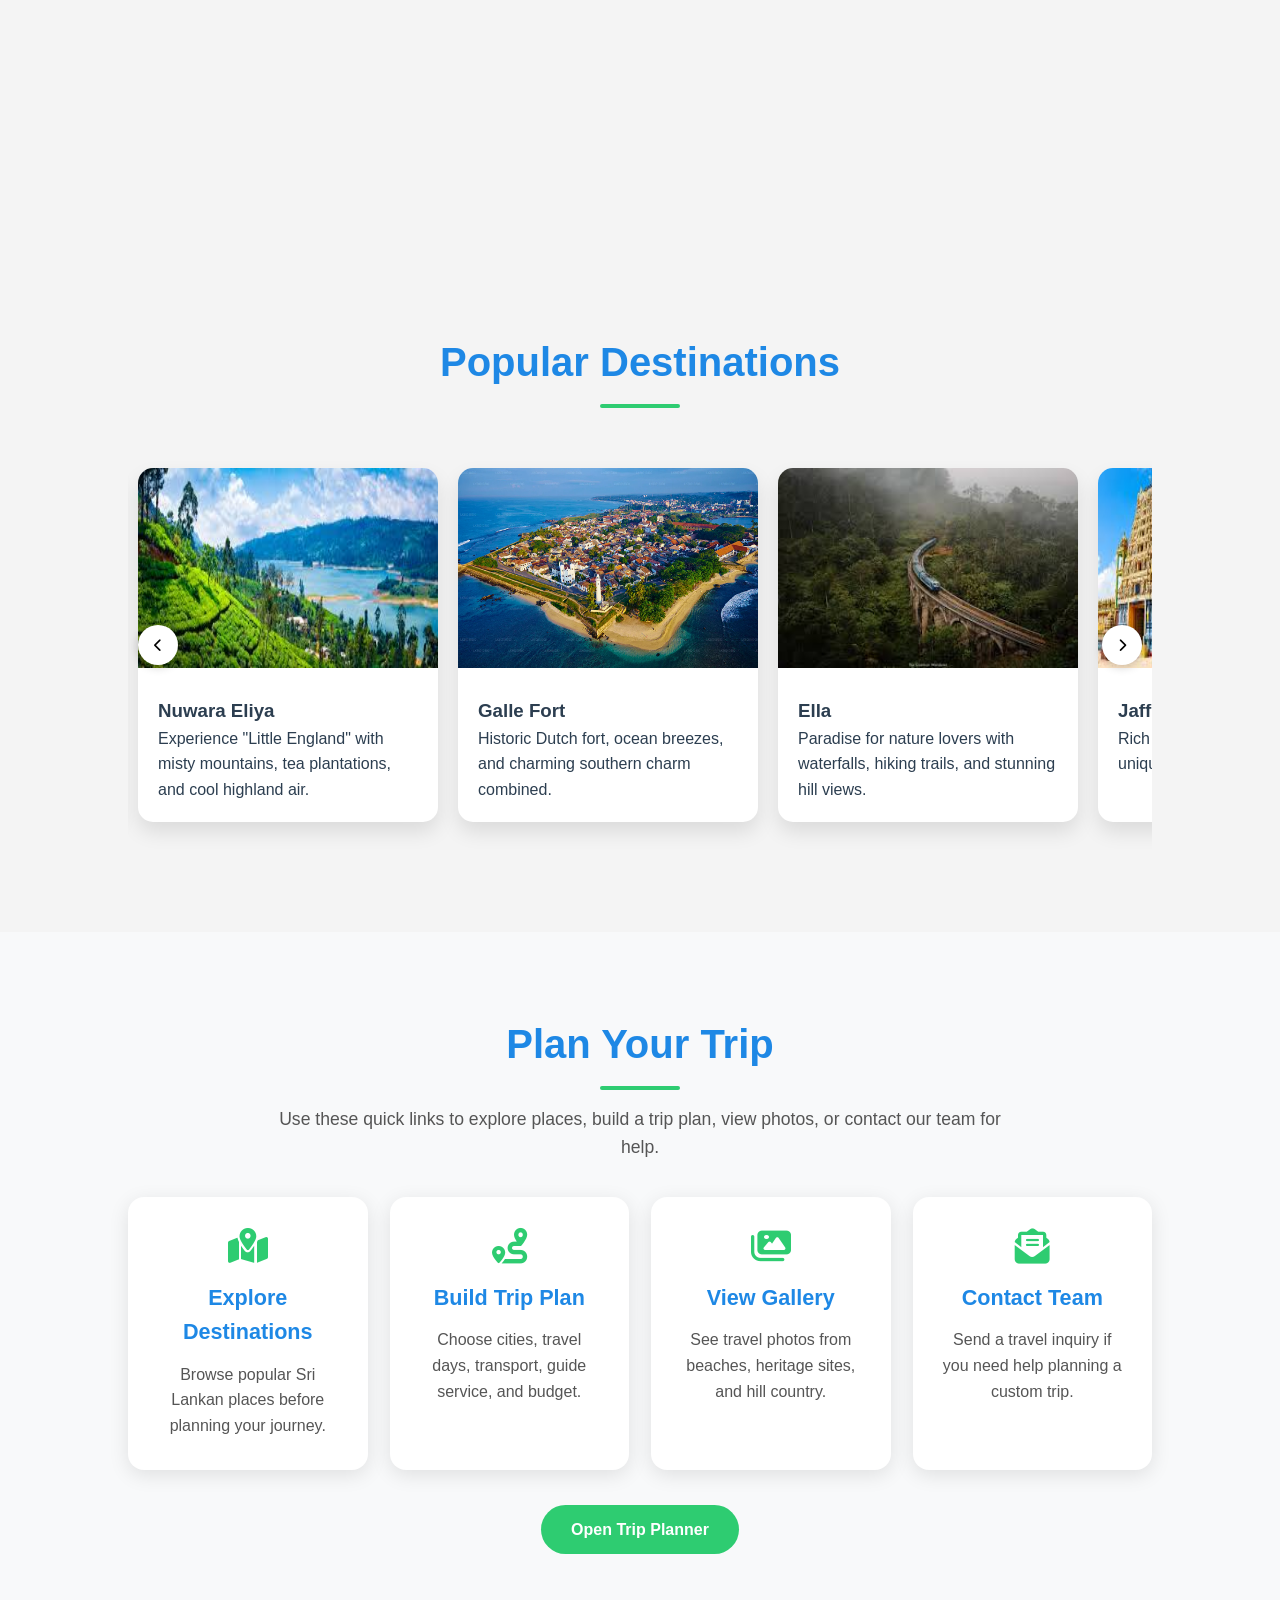
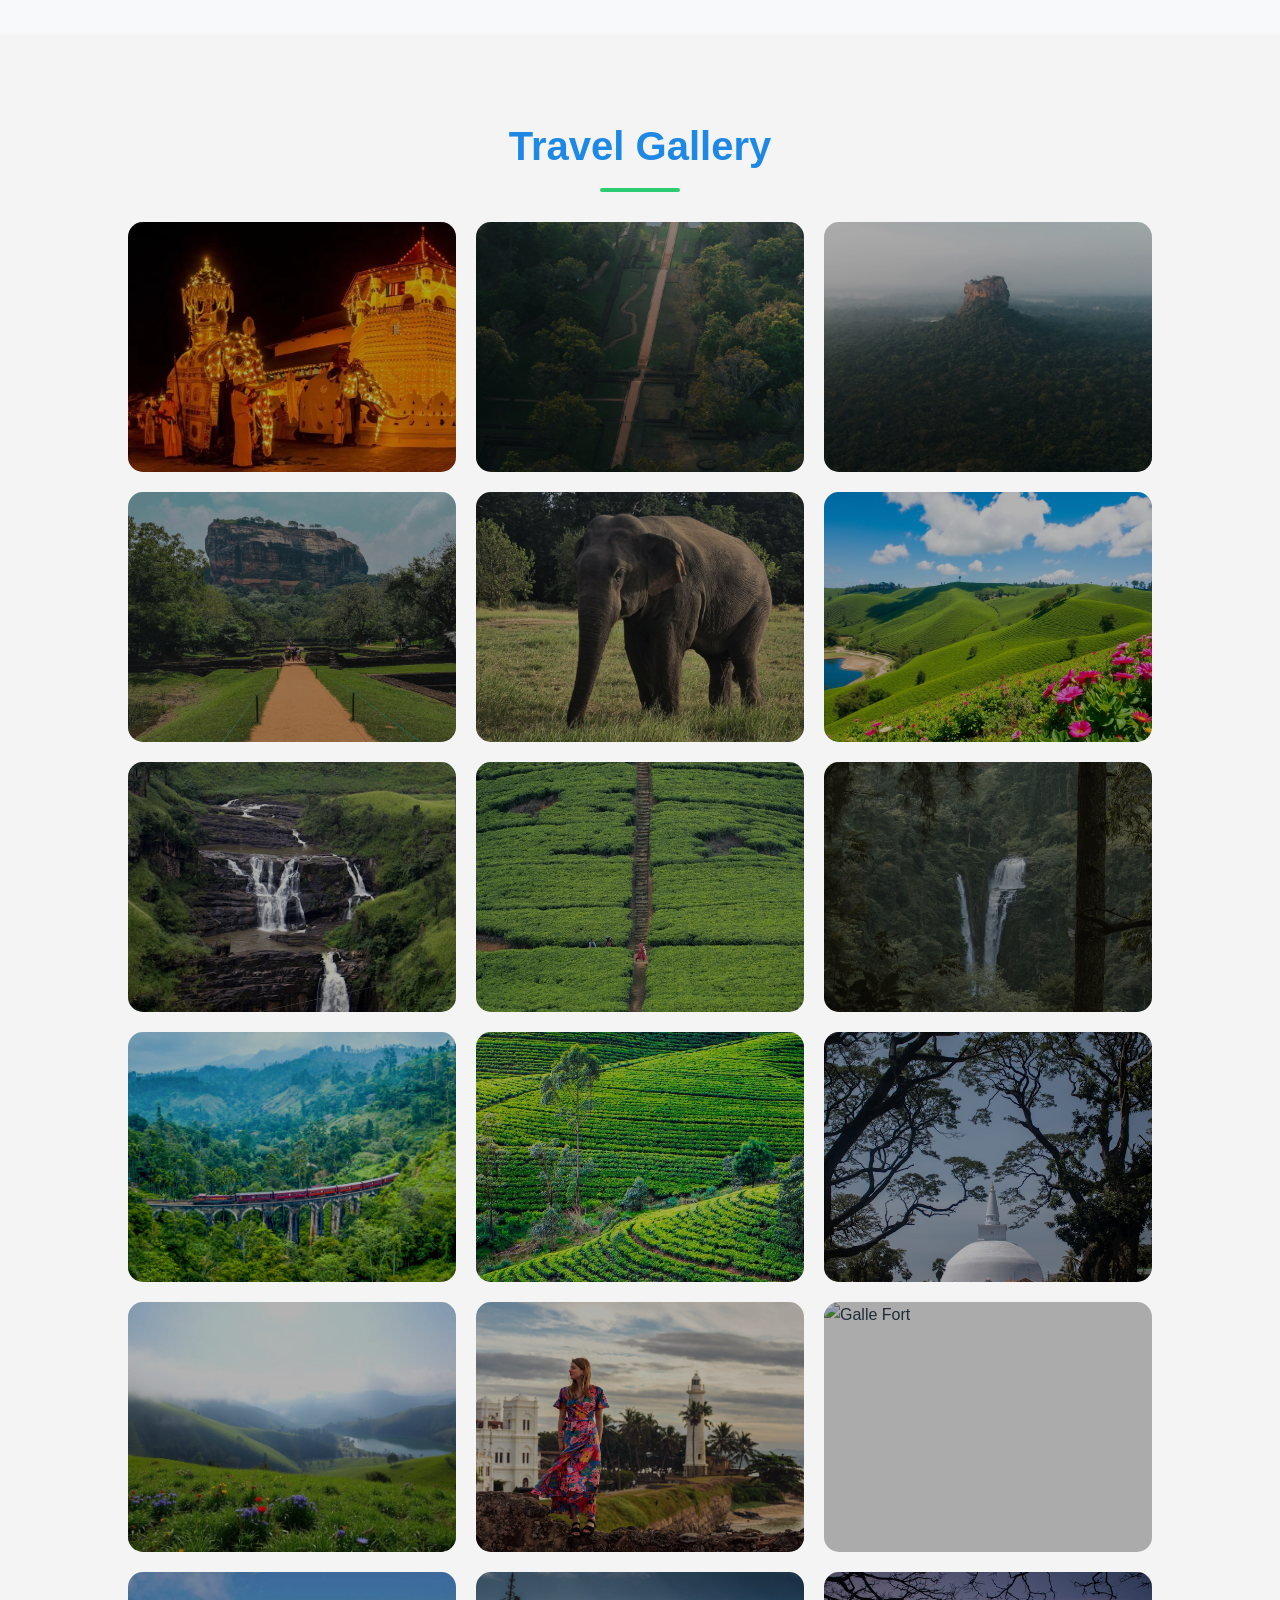
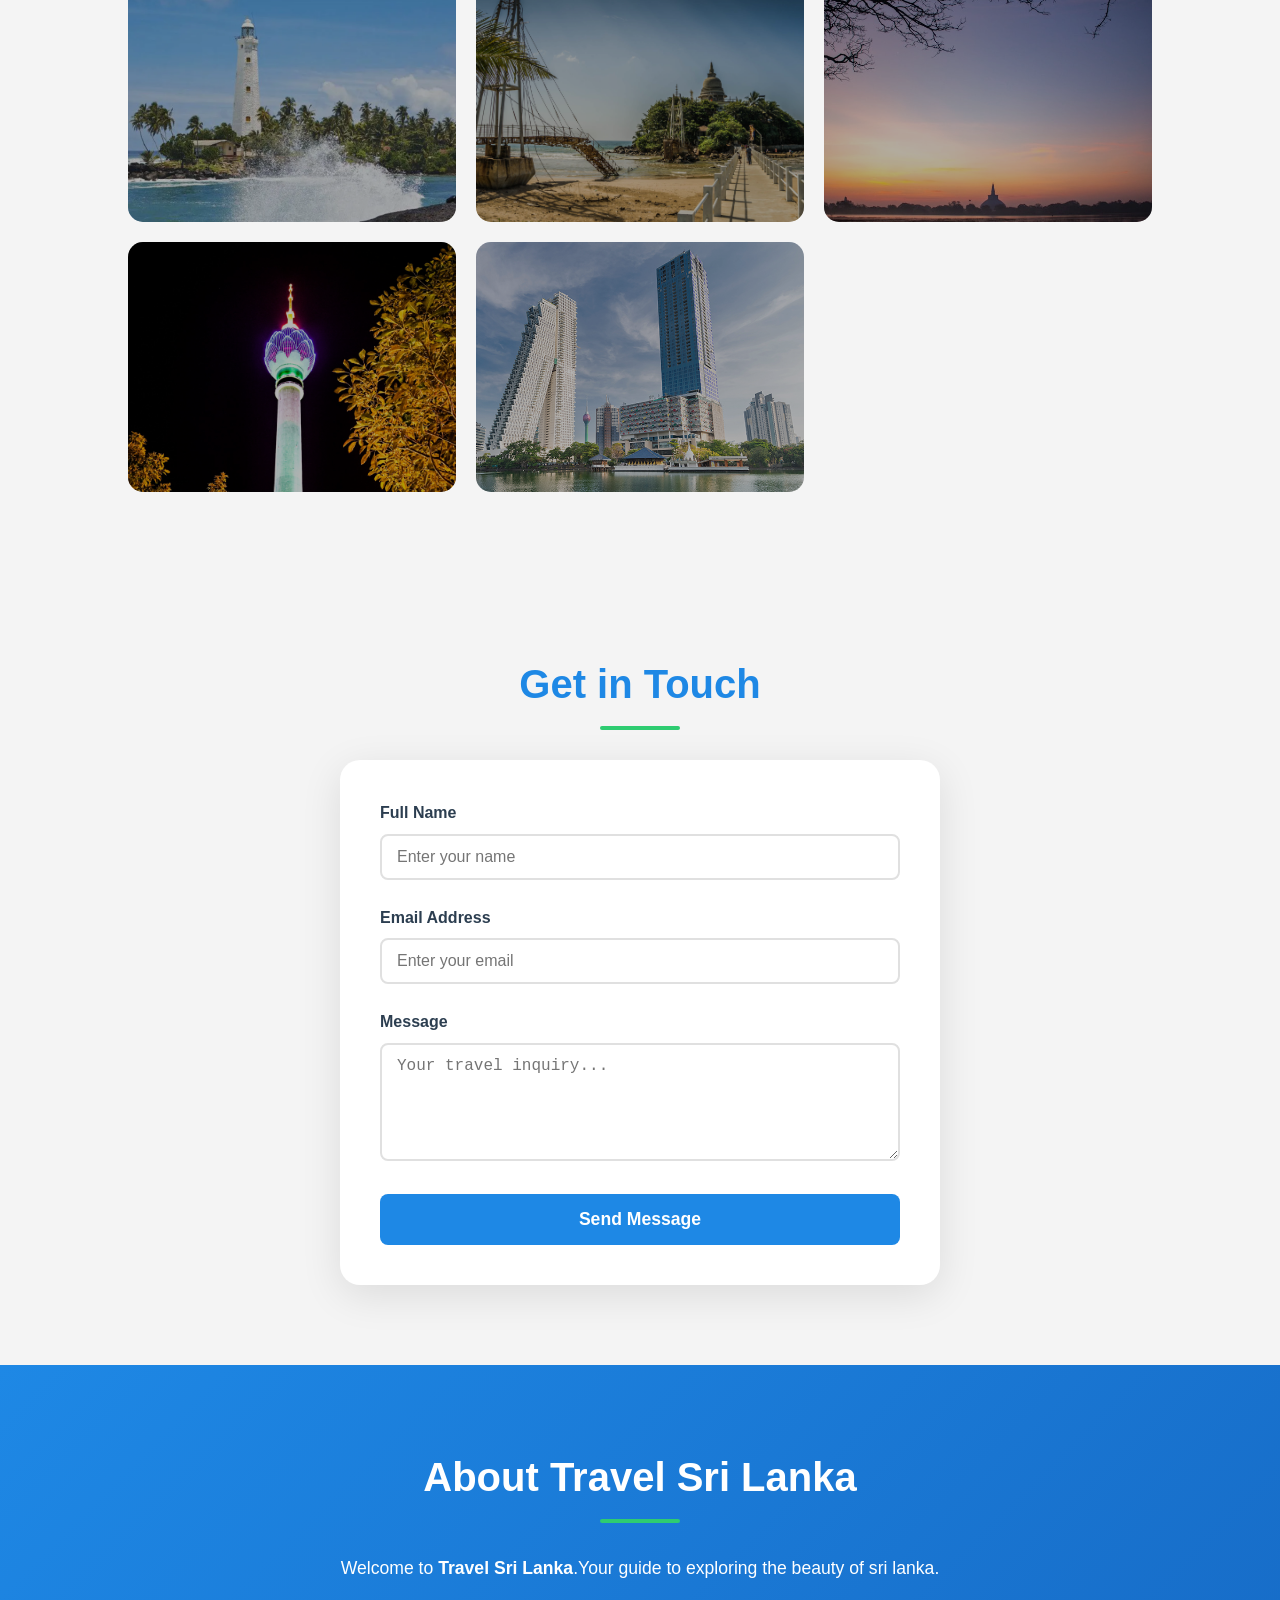
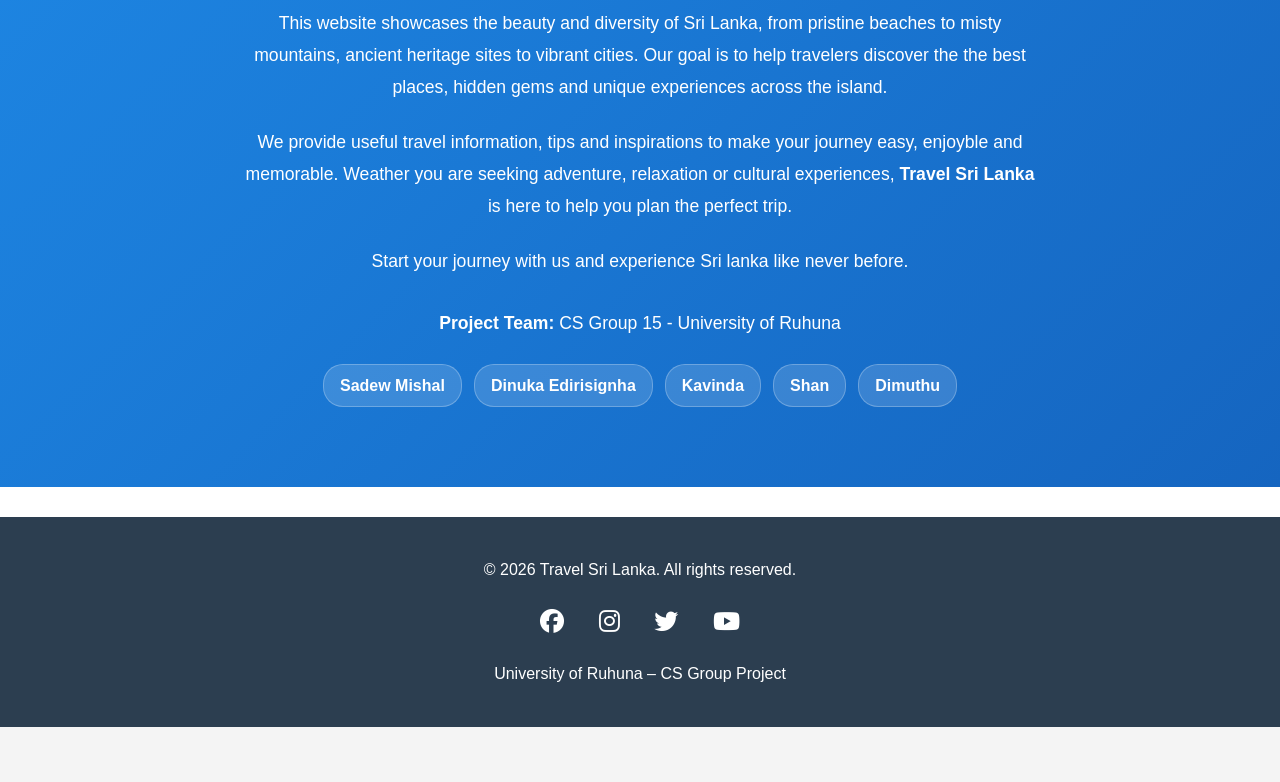
==== commit c3a5a86c: "Booking page update" ====
--- a/index.html
+++ b/index.html
@@ -182,31 +182,31 @@
     <!-- Plan Trip -->
     <section id="plan-trip">
         <h2>Plan Your Trip</h2>
-        <p class="plan-intro">Choose your destinations, travel days, transport option, and guide service in one simple travel planner.</p>
+        <p class="plan-intro">Use these quick links to explore places, build a trip plan, view photos, or contact our team for help.</p>
         <div class="plan-grid">
-            <div class="plan-card">
+            <a class="plan-card" href="#destinations">
                 <i class="fas fa-map-marked-alt"></i>
-                <h3>Choose Destinations</h3>
-                <p>Select the Sri Lankan cities and attractions you want to visit.</p>
-            </div>
-            <div class="plan-card">
-                <i class="fas fa-car-side"></i>
-                <h3>Select Transport</h3>
-                <p>Pick a bike, car, or van based on your group and travel style.</p>
-            </div>
-            <div class="plan-card">
-                <i class="fas fa-user-tie"></i>
-                <h3>Add a Guide</h3>
-                <p>Include a tour guide if you want local help during the journey.</p>
-            </div>
-            <div class="plan-card">
-                <i class="fas fa-calculator"></i>
-                <h3>Calculate Budget</h3>
-                <p>See the estimated travel cost before confirming your booking.</p>
-            </div>
+                <h3>Explore Destinations</h3>
+                <p>Browse popular Sri Lankan places before planning your journey.</p>
+            </a>
+            <a class="plan-card" href="booking.html">
+                <i class="fas fa-route"></i>
+                <h3>Build Trip Plan</h3>
+                <p>Choose cities, travel days, transport, guide service, and budget.</p>
+            </a>
+            <a class="plan-card" href="#gallery">
+                <i class="fas fa-images"></i>
+                <h3>View Gallery</h3>
+                <p>See travel photos from beaches, heritage sites, and hill country.</p>
+            </a>
+            <a class="plan-card" href="#contact">
+                <i class="fas fa-envelope-open-text"></i>
+                <h3>Contact Team</h3>
+                <p>Send a travel inquiry if you need help planning a custom trip.</p>
+            </a>
         </div>
         <div class="plan-action">
-            <a href="login.html" class="btn" target="_blank">Start Planning</a>
+            <a href="booking.html" class="btn">Open Trip Planner</a>
             </div>
     </section>
 
@@ -384,7 +384,16 @@
             <p>Start your journey with us and experience Sri lanka like never before.</p>
 
             
-            <p><strong>Project Team:</strong> CS Group 15 - University of Ruhuna</p>
+            <div class="team-info">
+                <p><strong>Project Team:</strong> CS Group 15 - University of Ruhuna</p>
+                <ul>
+                    <li>Sadew Mishal</li>
+                    <li>Dinuka Edirisignha</li>
+                    <li>Kavinda</li>
+                    <li>Shan</li>
+                    <li>Dimuthu</li>
+                </ul>
+            </div>
         </div>
     </section>
     <div style="background-color: rgb(255, 255, 255); height: 30px;"></div>
--- a/assets/css/styles.css
+++ b/assets/css/styles.css
@@ -475,13 +475,18 @@
     padding: 28px 24px;
     border-radius: 16px;
     text-align: center;
+    color: inherit;
+    display: block;
+    text-decoration: none;
     box-shadow: 0 5px 20px rgba(0,0,0,0.1);
     transition: all 0.3s;
     border: 3px solid transparent;
 }
 
-.plan-card:hover {
+.plan-card:hover,
+.plan-card:focus {
     border-color: var(--primary-blue);
+    outline: none;
     transform: translateY(-6px);
 }
 
@@ -625,6 +630,26 @@
     font-size: 1.1rem;
     margin-bottom: 1.5rem;
     line-height: 1.8;
+}
+
+.team-info {
+    margin-top: 30px;
+}
+
+.team-info ul {
+    display: flex;
+    justify-content: center;
+    flex-wrap: wrap;
+    gap: 12px;
+    list-style: none;
+}
+
+.team-info li {
+    background: rgba(255,255,255,0.15);
+    border: 1px solid rgba(255,255,255,0.25);
+    border-radius: 20px;
+    padding: 8px 16px;
+    font-weight: 600;
 }
 
 /* Contact */
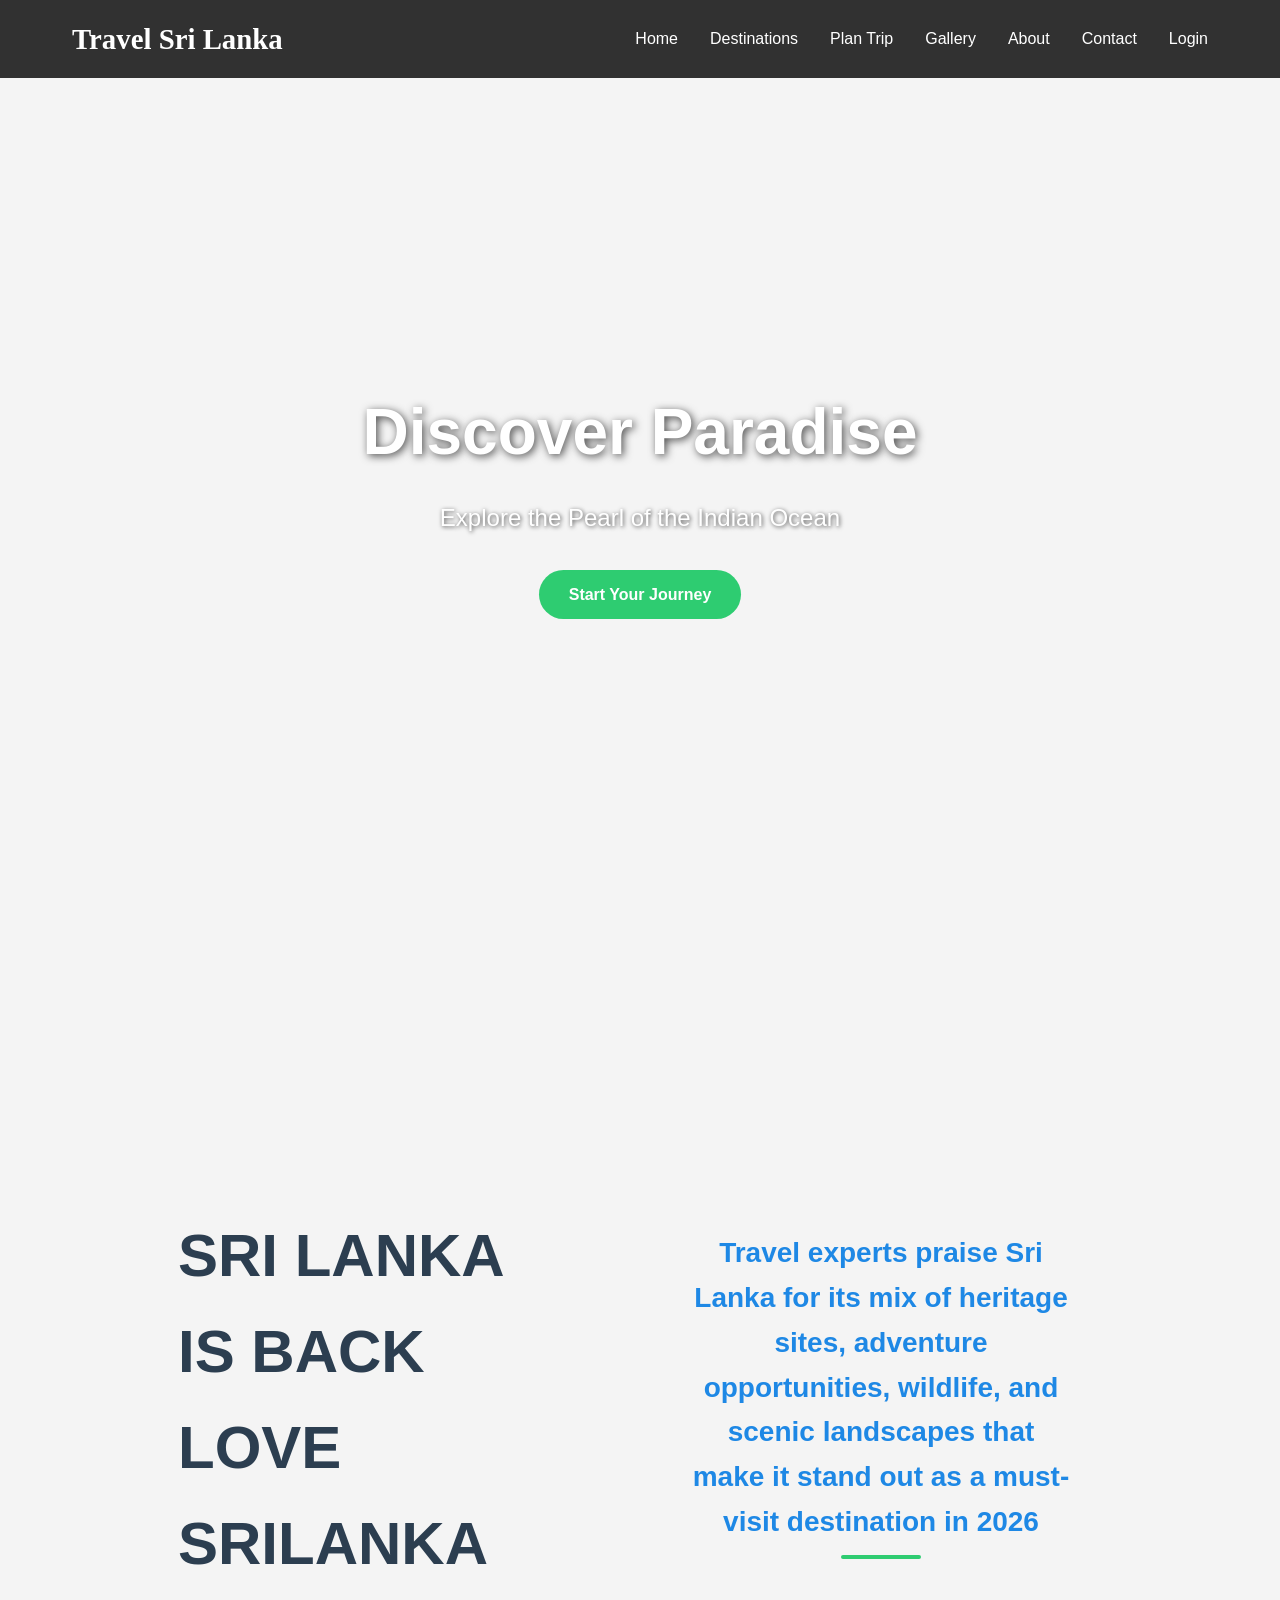
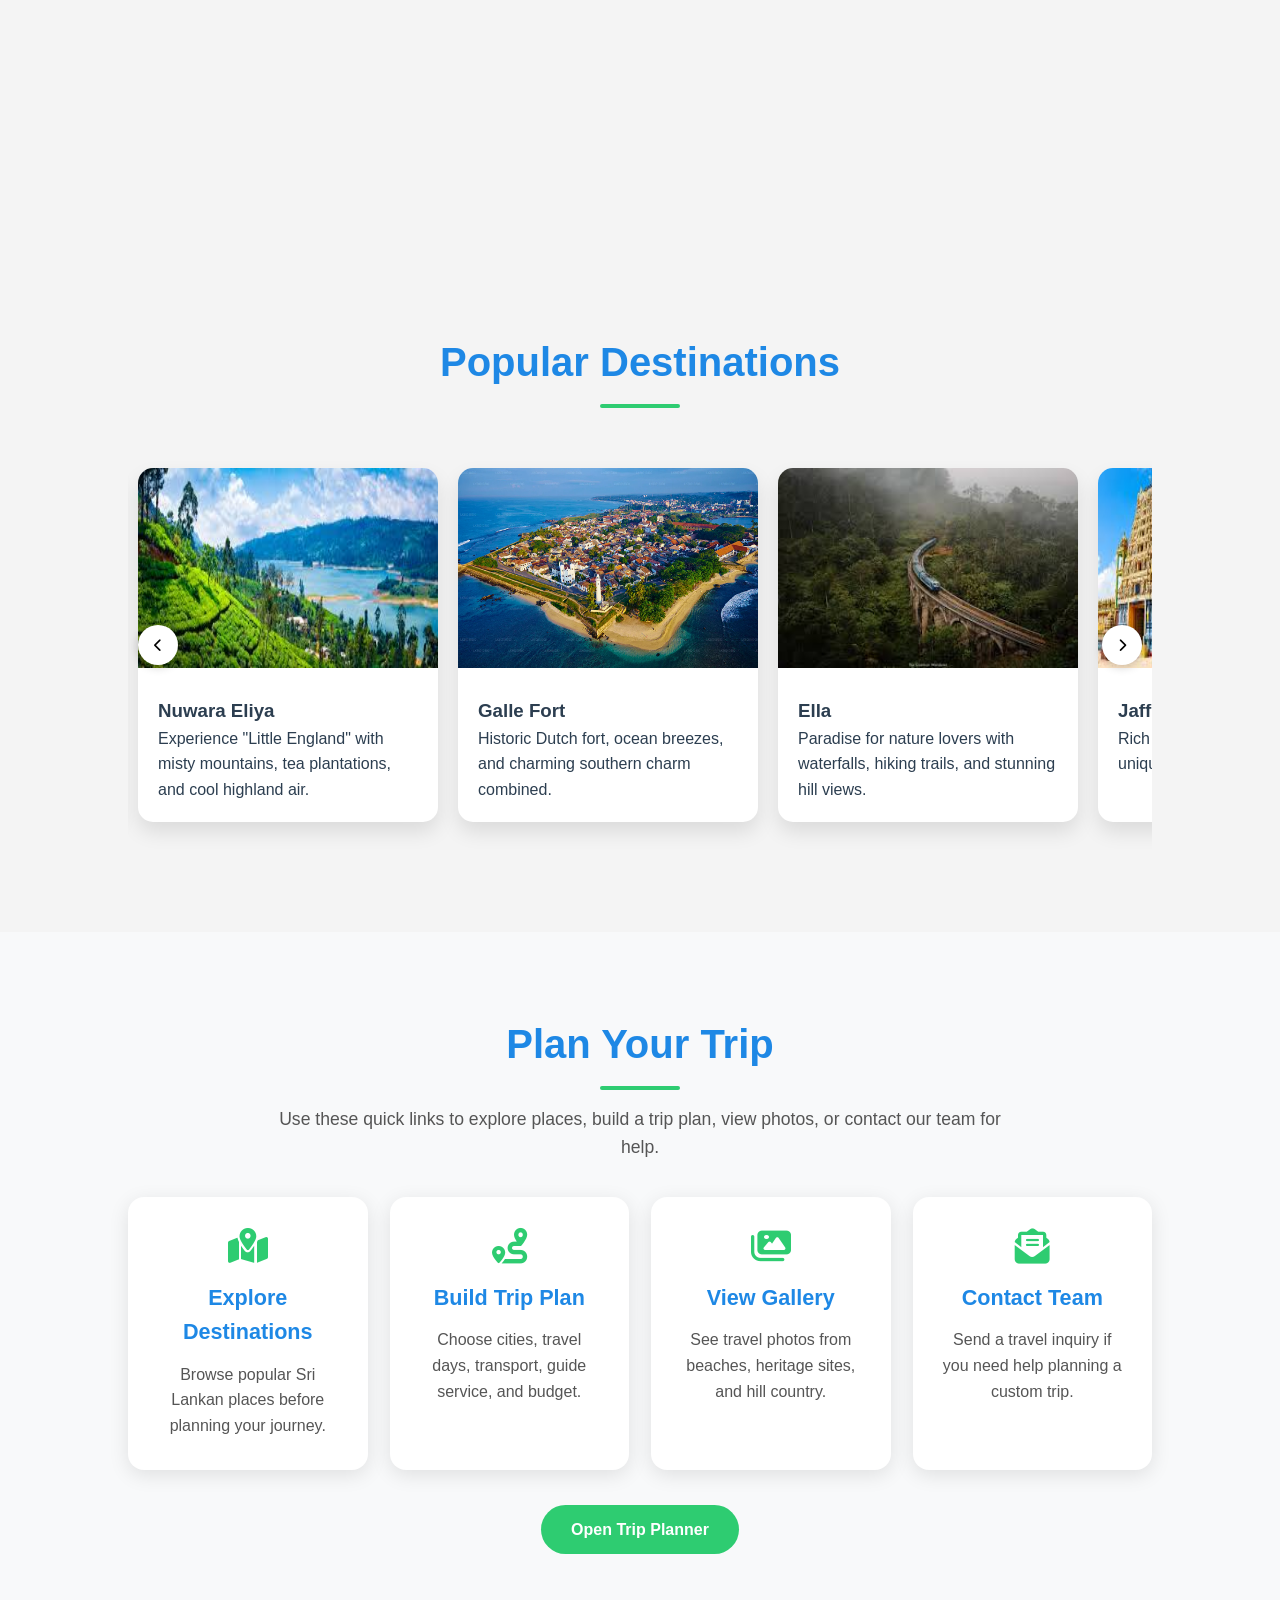
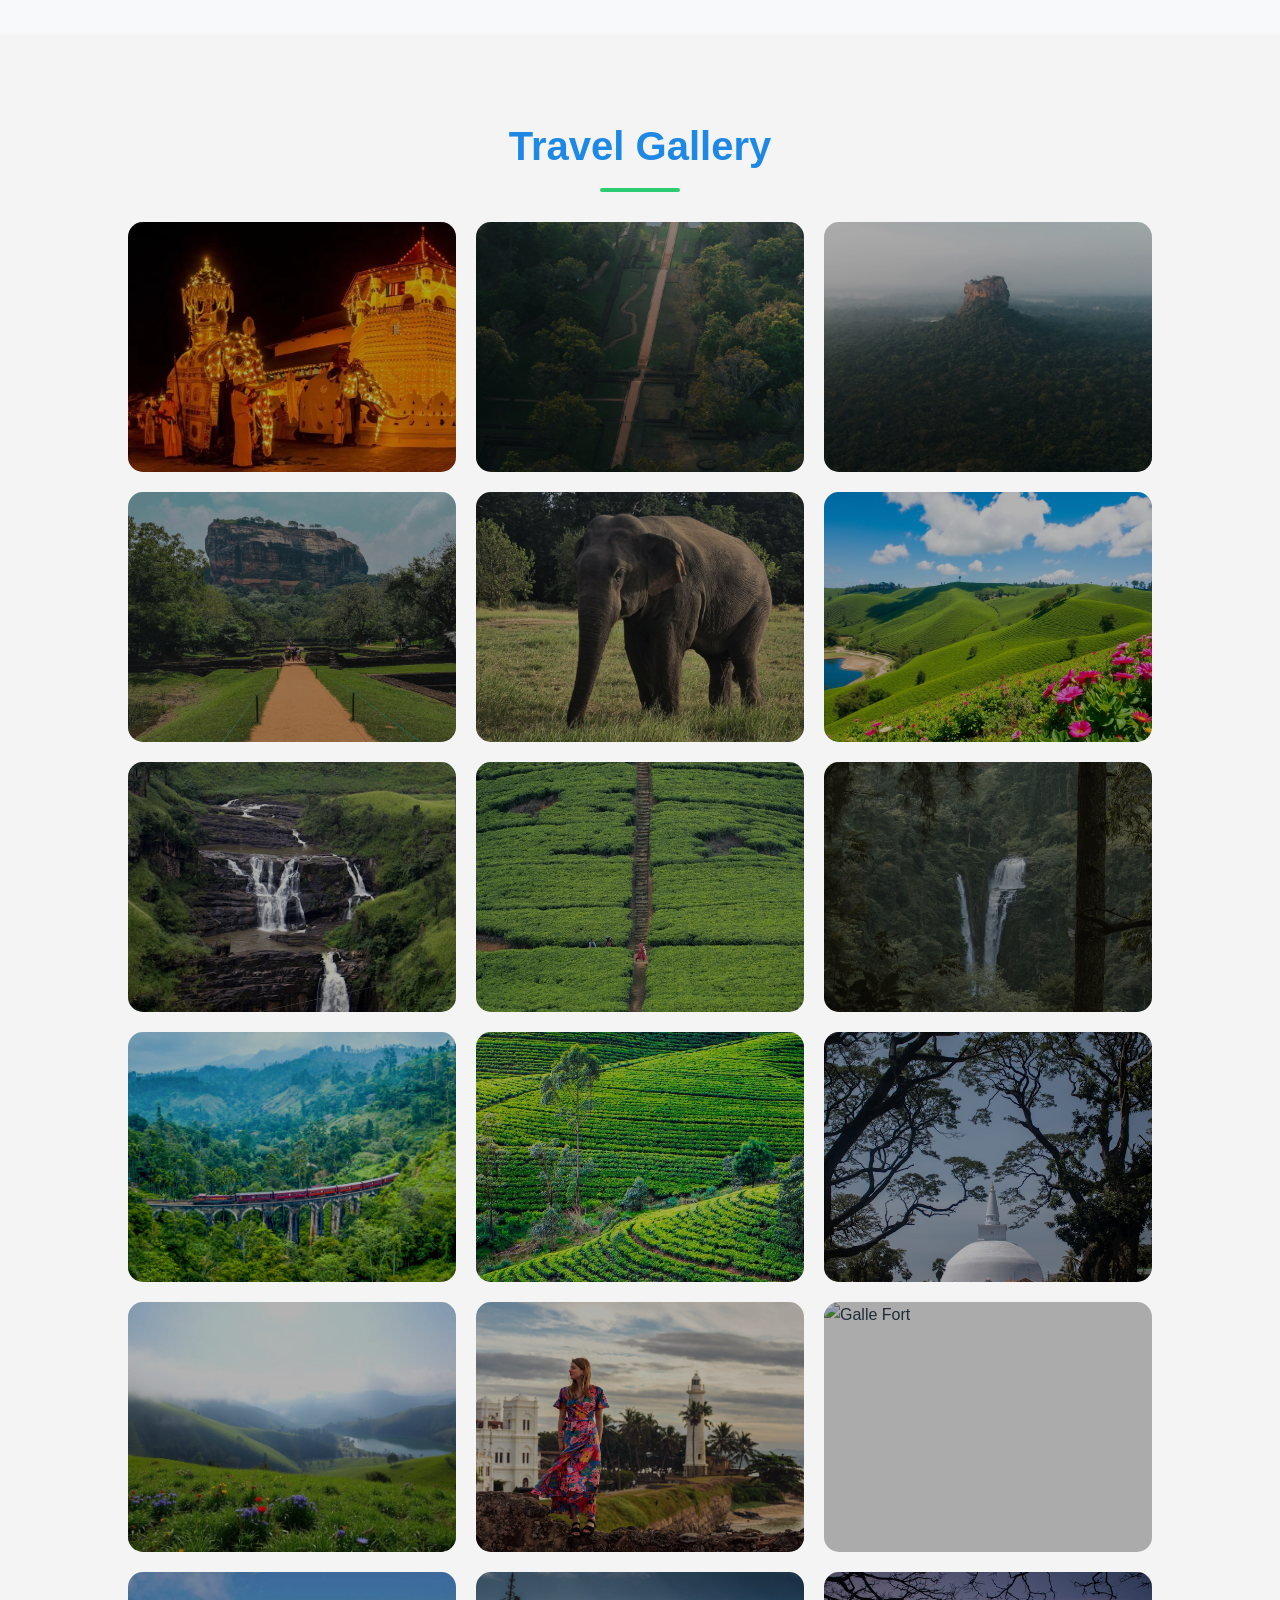
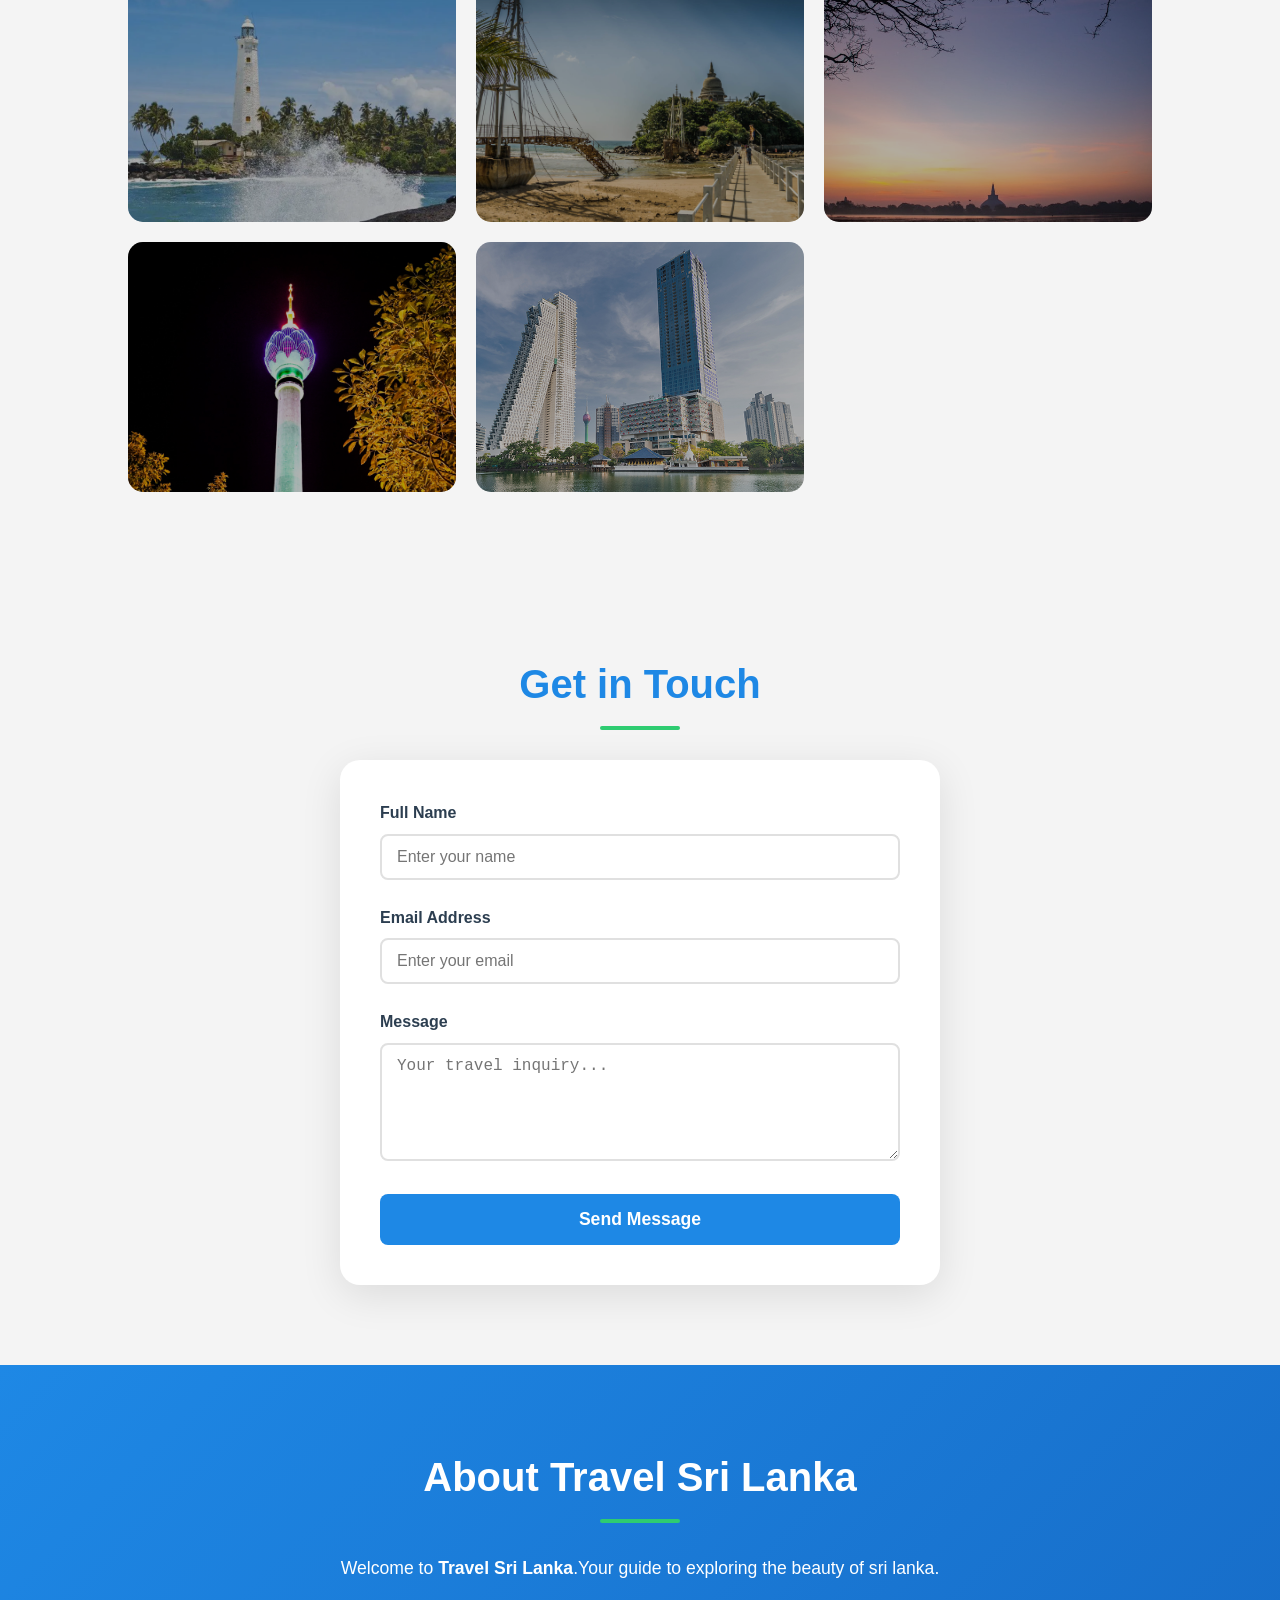
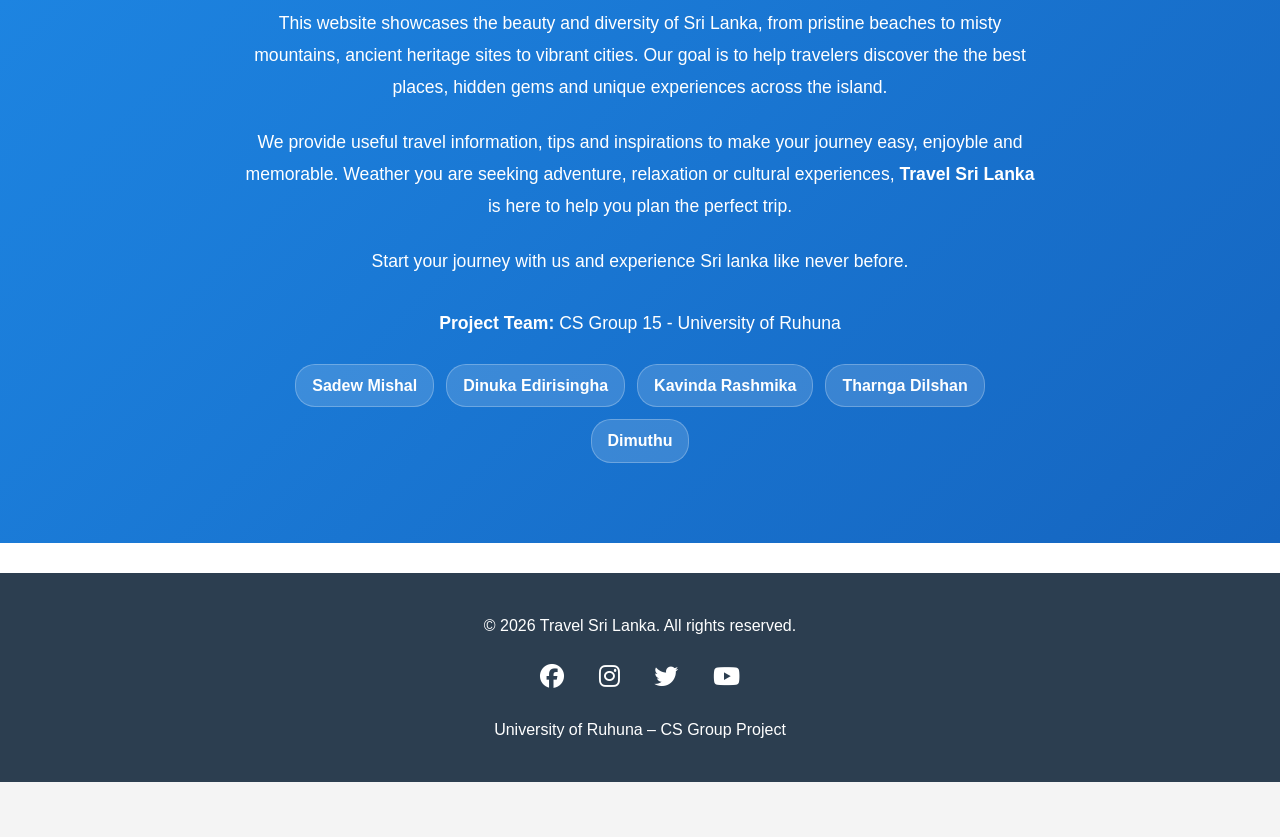
==== commit 47210d25: "Name Changes" ====
--- a/index.html
+++ b/index.html
@@ -388,9 +388,9 @@
                 <p><strong>Project Team:</strong> CS Group 15 - University of Ruhuna</p>
                 <ul>
                     <li>Sadew Mishal</li>
-                    <li>Dinuka Edirisignha</li>
-                    <li>Kavinda</li>
-                    <li>Shan</li>
+                    <li>Dinuka Edirisingha</li>
+                    <li>Kavinda Rashmika</li>
+                    <li>Tharnga Dilshan</li>
                     <li>Dimuthu</li>
                 </ul>
             </div>
